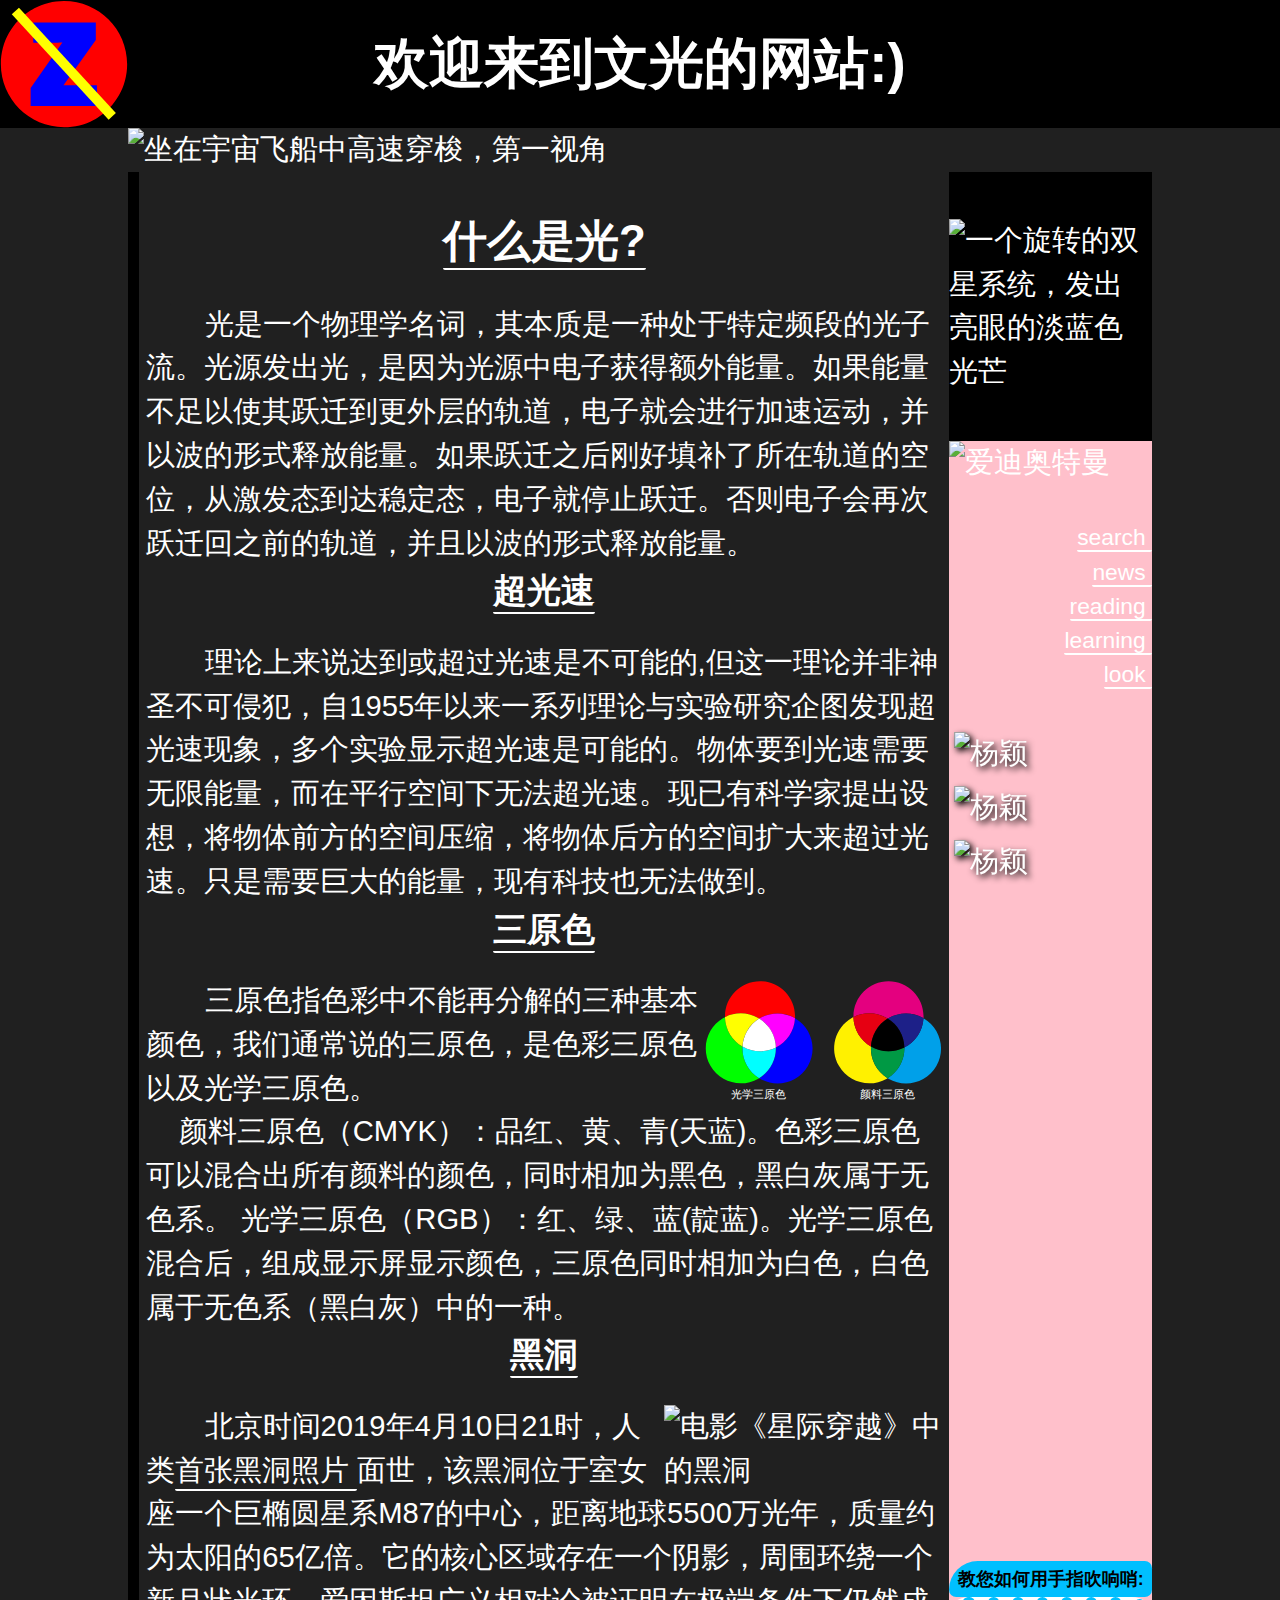
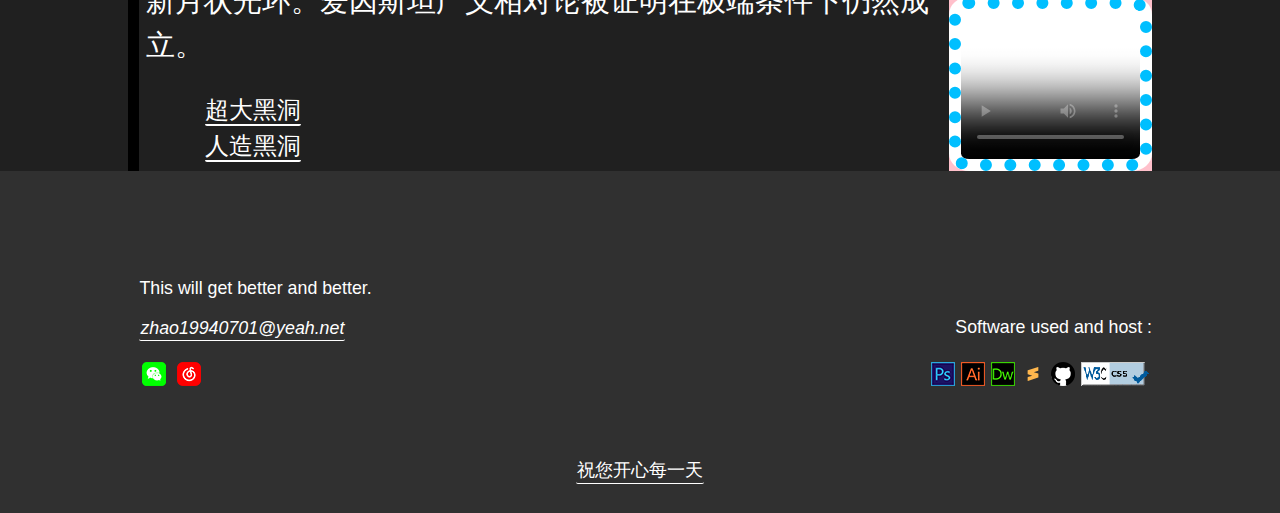
==== index.html @ 842b47a0 "Update index.html" ====
<!DOCTYPE html>
<html lang="GBK">
<head>
<meta charset="utf-8">
<meta name="author" content="文光">
<meta name="Description" content="文光制作的第一个网站">
<meta name="viewport" content="width=device-width,initial-scale=1">

  <link rel="stylesheet" href="styles/style.css">
  <link rel="icon" href="favicon.ico" type="image/x-icon">
<title>文光的第一个网站</title>
</head>

<body>
   <header>
   	    <div class="logo">
	                <img class="a" src="images/logo.svg" alt="字母z，圆形的背景中间一条斜杠，黑底白字">
		              <img class="b" src="images/logo1.svg" alt="字母z，圆形的背景中间一条斜杠，红底蓝字">
		    </div>
		    <div>
		          <h1>欢迎来到文光的网站&#58;&#41;</h1>
		    </div>
   </header>
	  
   <main>
    
     <div class="universe">
     	 <picture>
			   <source srcset="images/webp/宇宙中的光360.webp" media="(max-width: 760px)">
			   <source srcset="images/webp/宇宙中的光1152.webp" media="(min-width: 761px)"> 
			   <img src="images/webp/宇宙中的光.webp" alt="坐在宇宙飞船中高速穿梭，第一视角">
       </picture>
		 </div>
      <div class="content">
	  <section class="read">
	   <article class="theme">
	          <h2><a href="https://baike.baidu.com/item/%E5%85%89/2795724?fr=aladdin" target="_blank" title="物理名称">什么是光&#63;</a></h2>
	   <p>光是一个物理学名词，其本质是一种处于特定频段的光子流。光源发出光，是因为光源中电子获得额外能量。如果能量不足以使其跃迁到更外层的轨道，电子就会进行加速运动，并以波的形式释放能量。如果跃迁之后刚好填补了所在轨道的空位，从激发态到达稳定态，电子就停止跃迁。否则电子会再次跃迁回之前的轨道，并且以波的形式释放能量。
	   </p>
	   </article>
	   <article class="superluminal">
	         <h3><a href="https://baike.baidu.com/item/%E8%B6%85%E5%85%89%E9%80%9F/75082?fr=aladdin" target="_blank" title="大于光在真空中传播的速度（299792458m/s)">超光速</a></h3>	   
	   <p>理论上来说达到或超过光速是不可能的,但这一理论并非神圣不可侵犯，自1955年以来一系列理论与实验研究企图发现超光速现象，多个实验显示超光速是可能的。物体要到光速需要无限能量，而在平行空间下无法超光速。现已有科学家提出设想，将物体前方的空间压缩，将物体后方的空间扩大来超过光速。只是需要巨大的能量，现有科技也无法做到。
	   </p>
	   </article>
	   <article class="color">
	      <h3><a href="https://baike.baidu.com/item/%E4%B8%89%E5%8E%9F%E8%89%B2/764849" target="_blank" title="美术、光学术语">三原色</a></h3>
			   <img src="images/三原色.svg" alt="三原色的图像">
		   <p>三原色指色彩中不能再分解的三种基本颜色，我们通常说的三原色，是色彩三原色以及光学三原色。<br>
&nbsp;&nbsp;&nbsp;&nbsp;颜料三原色（CMYK）：品红、黄、青(天蓝)。色彩三原色可以混合出所有颜料的颜色，同时相加为黑色，黑白灰属于无色系。
光学三原色（RGB）：红、绿、蓝(靛蓝)。光学三原色混合后，组成显示屏显示颜色，三原色同时相加为白色，白色属于无色系（黑白灰）中的一种。</p>
	   </article>
	   <article class="hole">
		    <h3><a href="https://www.baidu.com/s?ie=utf-8&f=8&rsv_bp=1&rsv_idx=1&tn=baidu&wd=%E9%BB%91%E6%B4%9E&fenlei=256&oq=%25E5%25B8%2583%25E8%25B0%25B7%25E9%25B8%259F&rsv_pq=bfa66dc7000aabfd&rsv_t=f23dUXQFlgdDlvESNNjNyiWOKkJa9ecqIlKzcke7O7nDoW2DzI6U2c90KUY&rqlang=cn&rsv_enter=1&rsv_dl=tb&rsv_btype=t&inputT=4707&rsv_sug3=105&rsv_sug1=77&rsv_sug7=101&rsv_sug2=0&rsv_sug4=5512&rsv_sug=1" target="_blank" title="时空曲率大到光都无法逃脱的天体">黑洞</a></h3>
		    <picture>
			    <source srcset="images/webp/黑洞100.webp" media="(max-width: 760px)">
			    <source srcset="images/webp/黑洞310.webp" media="(min-width: 761px)">
			    <img src="images/webp/黑洞.webp" alt="电影《星际穿越》中的黑洞">
			  </picture>
		   <p>北京时间<time datetime="2019-04-10T21:00">2019年4月10日21时</time>，人类<a href="images/webp/首张黑洞照片.webp" target="_blank" title="人类首张黑洞照片">首张黑洞照片
		    <picture>
			    <source srcset="images/webp/首张黑洞照片80.webp" media="(max-width: 760px)">
			    <source srcset="images/webp/首张黑洞照片280.webp" media="(min-width: 761px)">
            <img src="images/webp/首张黑洞照片.webp" alt="人类首张黑洞照片">
        </picture>
        </a>
       面世，该黑洞位于室女座一个巨椭圆星系M87的中心，距离地球5500万光年，质量约为太阳的65亿倍。它的核心区域存在一个阴影，周围环绕一个新月状光环。爱因斯坦广义相对论被证明在极端条件下仍然成立。</p>
		   <p><a href="https://www.baidu.com/s?ie=utf-8&f=8&rsv_bp=1&rsv_idx=1&tn=baidu&wd=%E9%BB%91%E6%B4%9E&fenlei=256&oq=%25E5%25B8%2583%25E8%25B0%25B7%25E9%25B8%259F&rsv_pq=bfa66dc7000aabfd&rsv_t=f23dUXQFlgdDlvESNNjNyiWOKkJa9ecqIlKzcke7O7nDoW2DzI6U2c90KUY&rqlang=cn&rsv_enter=1&rsv_dl=tb&rsv_btype=t&inputT=4707&rsv_sug3=105&rsv_sug1=77&rsv_sug7=101&rsv_sug2=0&rsv_sug4=5512&rsv_sug=1" target="_blank">超大黑洞</a><br>
		   <a href="https://www.baidu.com/s?ie=utf-8&f=8&rsv_bp=1&rsv_idx=1&tn=baidu&wd=%E9%BB%91%E6%B4%9E&fenlei=256&oq=%25E5%25B8%2583%25E8%25B0%25B7%25E9%25B8%259F&rsv_pq=bfa66dc7000aabfd&rsv_t=f23dUXQFlgdDlvESNNjNyiWOKkJa9ecqIlKzcke7O7nDoW2DzI6U2c90KUY&rqlang=cn&rsv_enter=1&rsv_dl=tb&rsv_btype=t&inputT=4707&rsv_sug3=105&rsv_sug1=77&rsv_sug7=101&rsv_sug2=0&rsv_sug4=5512&rsv_sug=1" target="_blank">人造黑洞</a></p>
	   </article>
	   </section> 
	   <aside>
	   	 <div class="light">
	   	 	 <picture>
			    <source srcset="images/webp/光2-71.webp" media="(max-width: 760px)">
			    <source srcset="images/webp/光2-225.webp" media="(min-width: 761px)">
		      <img src="images/webp/光2.webp" alt="一个旋转的双星系统，发出亮眼的淡蓝色光芒">
		     </picture> 
		        <label for="hello">hello!</label>
		        <input type="checkbox" id="hello">
		     <picture>
			    <source srcset="images/webp/aidi71.webp" media="(max-width: 760px)">
			    <source srcset="images/webp/aidi225.webp" media="(min-width: 761px)">
          <img src="images/webp/aidi.webp" alt="爱迪奥特曼">
         </picture>
         <picture>
			    <source srcset="images/webp/zhao360.webp" media="(max-width: 760px)">
			    <source srcset="images/webp/zhao.webp" media="(min-width: 761px)">
            <img src="images/webp/zhao.webp" alt="本人">
         </picture>
       </div>
       <div class="nav">
		    <ul>
			   <li><a href="https://www.baidu.com/" target="_blank">search</a></li><!--
			   --><li><a href="https://36kr.com/" target="_blank">news</a></li><!--
			   --><li><a href="https://www.amazon.cn/s?k=%E8%AF%BB%E4%B9%A6" target="_blank">reading
                  <ol>
                    <li></li>
                    <li></li>
                    <li></li>
                    <li></li>
                    <li></li>
                    <li></li>
                    <li></li>
                  </ol>
                </a>
			      </li><!--
			   --><li><a href="https://developer.mozilla.org/en-US/" target="_blank">learning</a></li><!--
			   --><li><a href="https://www.douyu.com/" target="_blank">look</a></li>
		    </ul>	   
	     </div>
		   <div class="yang">
	         <picture>
			       <source srcset="images/webp/angelababy360.webp" media="(max-width: 760px)">
			       <source srcset="images/webp/angelababy.webp" media="(min-width: 761px)"> 
	           <img src="images/webp/angelababy.webp" alt="杨颖">
	         </picture>

		       <picture>
			       <source srcset="images/webp/angelababy2-360.webp" media="(max-width: 760px)">
			       <source srcset="images/webp/angelababy2.webp" media="(min-width: 761px)">
		         <img src="images/webp/angelababy2.webp" alt="杨颖">
		       </picture>

		       <picture>
			       <source srcset="images/webp/angelababy3-360.webp" media="(max-width: 760px)">
			       <source srcset="images/webp/angelababy3.webp" media="(min-width: 761px)">
		         <img src="images/webp/angelababy3.webp" alt="杨颖">
		       </picture>
		   </div>
       
		   <div class="funny">
		   <iframe src="//player.bilibili.com/player.html?aid=497567737&bvid=BV1PK411L7h5&cid=172350916&page=1" allow="fullscreen" title="哔哩哔哩《兰陵王入阵曲》"></iframe>
		   		   <p>教您如何用手指吹响哨&#58;</p>
			   <video controls poster="images/webp/狗狗1-225.webp" preload="auto">
		           <source src="images/吹口哨.mp4" type="video/mp4"> 
		     </video>
		   </div>

	   </aside>
	   </div>
    
	</main>
	<footer>
		<div class="fleft">
		    <p>This will get better and better.</p>
			<address>
				<a href="mailto:zhao19940701@yeah.net">
				zhao19940701@yeah.net
				</a>
			</address>
		    <div>
				<a href="images/微信二维码.png" target="_blank"> 
				   <img class="WeChat" src="images/微信24.png" alt="微信">
				   <img class="QR-code" src="images/微信二维码24.png" alt="微信二维码">
				</a>
				<a href="https://music.163.com/#/user/home?id=89239240" target="_blank">
			     <img class="wangyiyun" src="images/网易云24.png" alt="网易云音乐">
				</a>
			</div>
	    </div>
		<div class="fright">
		    <p class="thanks">Software used and host&nbsp;&#58;<br><br>
		   <a href="https://www.adobe.com/cn/products/photoshop.html" target="_blank" title="Adobe Photoshop"><img src="images/Ps24.png" alt="Ps">     </a><!--
	  --><a href="https://www.adobe.com/cn/products/illustrator.html" target="_blank" title="Adobe Illustrator"><img src="images/Ai24.png" alt="  Ai"></a><!--
		--><a href="https://www.adobe.com/cn/products/dreamweaver.html" target="_blank" title="Adobe Dreamweaver"><img src="images/Dw24.png" alt=" Dw"></a><!--
	  --><a href="http://www.sublimetext.com/" target="_blank" title="Sublime Text"><img src="images/sublime.svg" alt="sublime"></a><!-- 
		--><a href="https://github.com" target="_blank" title="github"><img src="images/github24.png" alt="github.com"></a><!--
    --><a href="https://jigsaw.w3.org/css-validator/#validate_by_upload" target="_blank" title="W3C css验证服务"><img src="images/vcss-blue24.gif" alt="W3C css验证服务"></a></p>
		</div>
	  <div class="end">
				<p><a href="images/webp/周杰伦版蒙娜丽莎.webp" target="_blank">祝您开心每一天</a></p>
		</div>
    </footer>
    <script src="scripts/main.js"></script> 
</body>
</html>
---- styles/style.css ----
@charset "utf-8";
/* CSS Document */

* {
    box-sizing: border-box;
    padding: 0;
    margin: 0;
}
html {
	font-family: 微软雅黑, 黑体, arial, sans-serif;
	font-size: 10px;
	background-color: #202020;
	color: white;
}
a {
    border-radius: 2px 2px;
    padding-bottom: 3px;
    border: 0;
}
a:link {
    color: white;
    text-decoration: none;
}
a {
    border-bottom: 2px solid white;
}
a:visited {
    color: gray;
    border-color: gray;
}
a:focus {
    outline: none;
    background-color: white;
    color: black;
}
a:hover {
    color: deepskyblue;
    border-color: deepskyblue;
}
a:active {
    background-color: pink;
}
img {
    display: flex;
}
header {
    background-color: black;
}
header div:last-child {
    display: flex;
    align-items: center;
    justify-content: center;
}
@media screen and (min-width: 1000px) {
header {
    display: grid;
    grid-template-columns: 1fr 8fr 1fr;
}
header .logo {
    grid-column: 1;
    grid-row: 1;
}
header div:last-child {
    grid-column: 2;
    grid-row: 1;
}
}
@media screen and (max-width: 999px) {
header {
    display: grid;
    grid-template-columns: 1fr 6fr 1fr;
}
header .logo {
    grid-column: 1;
    grid-row: 1;
}
header div:last-child {
    grid-column: 2;
    grid-row: 1;
}
}
@media screen and (max-width: 500px) {
header {
    display: grid;
    grid-template-columns: 1fr 4fr 1fr;
}
header .logo {
    grid-column: 1;
    grid-row: 1;
}
header div:last-child {
    grid-column: 2;
    grid-row: 1;
}
}
header h1 {
    font-size: calc(1rem + 3.5vw);
    text-align: center;
}
/* 实现标志的切换 */
header img.b {
	display: none;
}
header .logo:hover img.a {
    display: none;
}
header .logo:hover img.b {
	display: flex;
}
main {
    font-size: calc(1rem + 1.5vw);
    background-color: #202020;
    line-height: 1.5;
}
@media screen and (min-width: 770px) {
main {
    width: 80%;
    margin: 0 auto;
}
}
@media screen and (max-width: 769px) {
main {
    width: 100%;
}
}
.universe img {
	width: 100%;
}
.content {
    padding-left: calc(0.5rem + 0.5vw);
    display: grid;
    grid-template-columns: 4fr 1fr;
    background-color: black;
}
@media screen and (max-width: 769px) {
    .content {
        padding: 0;
    }
}
.read {
    grid-column: 1;
    grid-row: 1;
    padding: calc(0.3rem + 0.3vw);
	background-color: #202020;
}
.read p {
    text-indent: calc(2rem + 3vw);
}
.read .theme h2 {
    margin: calc(1rem + 1.5vw) 0;
    text-align: center;
}
.read .superluminal h3 {
	text-align: center;
    padding-bottom: calc(0.5rem + 1.5vw);
}
.read .color h3 {
    text-align: center;
    padding-bottom: calc(0.5rem + 1.5vw);
}
.read .color img {
    width: 30%;
    float: right;
    shape-outside: url("../images/三原色.svg");
}
.read .hole h3 {
	text-align: center;
    padding-bottom: calc(0.5rem + 1.5vw);
}
.read .hole img {
    width: 35%; 
    float: right;
}
.read .hole p:last-child {
    font-size: calc(0.5rem + 1.5vw);
    padding: calc(0.5rem + 1.5vw) 0 0 calc(2rem + 3vw);
    text-indent: 0;
} 
.read .hole p:last-child a {
    padding-bottom: 1px;
}  
.read .hole p:nth-of-type(1) a {
    position: relative;
}
.read .hole p:nth-of-type(1) a img {
    width: 20vw;
    position: absolute;
    left: 0;
    bottom: 100%;
    display: none;
}
.read .hole p:nth-of-type(1) a:hover img {
    display: initial;
}
aside {
	grid-column: 2;
    grid-row: 1;
    background-color: pink;
    display: flex;
    flex-flow: column wrap;
    position: relative;
}
aside .nav {
    font-size: calc(1rem + 1vw);
    padding: calc(1rem + 2vw) 0;
}
aside .light {
    position: relative;
}
aside .light img {
    width: 100%;
}
aside .light picture:nth-of-type(1) img {
    position: relative;
    padding: calc(1.5rem + 2.5vw) 0;
    background-color: black;
    z-index: 3;
}
aside .light label {
    display: flex;
    font-size: calc(0.5rem + 1.5vw);
    position: absolute;
    top: 70%;
    left: 0;
    z-index: 2;
}
aside .light label:hover {
    color: deepskyblue;
}
aside .light label:active {
    color: lightgreen;
}
aside .light input {
    position: fixed;
    right: -500px;
}
aside .light picture:nth-of-type(2) img {
    position: relative;
    z-index: 0;
}
aside .light picture:nth-of-type(3) img {
    position: absolute;
    top: 0;
    left: 0;
    z-index: 1;
    transition: top 1s;
}
aside .light input:checked + picture + picture img {
    top: 50%;
}
aside .nav ul {
    list-style-type: none;
    text-align: right;
}
aside .nav a {
    padding: 0 0.5vw 0 0;
}
aside .nav a:active {
    background-color: lightgreen;
}
aside .nav ol li:nth-of-type(1) {
    background-color: red;
}
aside .nav ol li:nth-of-type(2) {
    background-color: orange;
}
aside .nav ol li:nth-of-type(3) {
    background-color: yellow;
}
aside .nav ol li:nth-of-type(4) {
    background-color: green;
}
aside .nav ol li:nth-of-type(5) {
    background-color: cyan;
}
aside .nav ol li:nth-of-type(6) {
    background-color: blue;
}
aside .nav ol li:nth-of-type(7) {
    background-color: purple;
}
aside .nav ul li:nth-child(3) {
    position: relative;
}
aside .nav ul li:nth-child(3) ol {
    position: absolute;
    top: 0;
    left: 100%;
    display: none; 
} 
aside .nav ul li:nth-child(3) ol li {
    list-style-type: none;
    width: 100px;
    height: 50px;
}
aside .nav ul li:nth-child(3) a:hover ol {
    display: initial;
}
@media screen and (max-width: 769px) {
aside .nav ul li:nth-child(3) a:hover ol {
    display: none;
}
}
aside .nav ol li:hover {
    transition: transform 0.2s;
    transform: scale(1.1);
}
aside .yang {
    padding: 0 .5rem;
    margin-bottom: calc(20rem + 30vw);
}
aside .yang img {
    width: 100%;
    padding: .5rem 0;
    filter: drop-shadow(3px 3px 3px black);
    transition: transform 0.7s;
}
aside .yang img:hover {
    filter: contrast(120%) drop-shadow(3px 3px 3px black);
    transform: rotate(5deg) scale(1.1);
}
aside .funny {
    position: absolute;
    bottom: 0;
}
aside .funny iframe {
    border: 0;
    width: 100%;
    height: calc(3rem + 7vw);
}
aside .funny p {
    color: black;
    padding: 5px;
    background-color: deepskyblue;
    border-radius: 3rem .75rem .75rem .75rem;
    font-size: calc(5px + 1vw);
    font-weight: bold;
    text-align: center;
}
aside .funny video {
    width: 100%;
    border-radius: 10%;
    border: 1vw dotted deepskyblue;
    background-color: white;
    display: flex;
}
aside .funny video:hover {
    opacity: .7;
}
footer {
	font-size: calc(.5rem + 1vw);
	background-color: #303030;
    padding-bottom: calc(1rem + 1.5vw);
    display: grid;
    grid-template-columns: 1fr 4fr 4fr 1fr;
}
footer img {
    height: 24px;
}
@media screen and (max-width: 769px) {
    footer {
        grid-template-columns: 1fr 10fr 10fr 1fr;
    }
    footer img {
        height: 10px;
    }
}
footer a {
    display: inline-block;
    padding: 3px;
    border: 0;
}
.fleft {
    grid-column: 2/3;
    grid-row: 1;
    padding: calc(3rem + 6vw) 0 0 calc(.5rem + .5vw);
}
@media screen and (max-width: 769px) {
    .fleft {
        padding-left: 0;
    }
}
.fleft p {
    display: inline-block;
}
.fleft address {
    margin: calc(.5rem + 1vw) 0;
}
.fleft address a,
footer .end a {
    height: unset;
    padding: 1px;
    border-bottom: 1px solid white;
}
.fleft address a:visited,
footer .end a:visited {
    border-color: gray;
}
.fleft address a:hover,
footer .end a:hover {
    border-color: deepskyblue;
}
.fleft img.QR-code {
	display: none;
}
.fleft a:hover .WeChat {
	display: none;
}
.fleft a:hover .QR-code {  
	display: flex;
}
.fleft a:hover img.wangyiyun,
.fright a:hover img {
    transform: scale(1.1);
}
.fright {
	grid-column: 3/4;
    grid-row: 1;
	padding-top: calc(3rem + 6vw);
    text-align: right;
    display: flex;
    align-items: flex-end;
    justify-content: flex-end;
}
footer .end {
    grid-column: 2/4;
    grid-row: 2;
    display: flex;
    justify-content: center;
    padding-top: calc(2.5rem + 3vw);
}
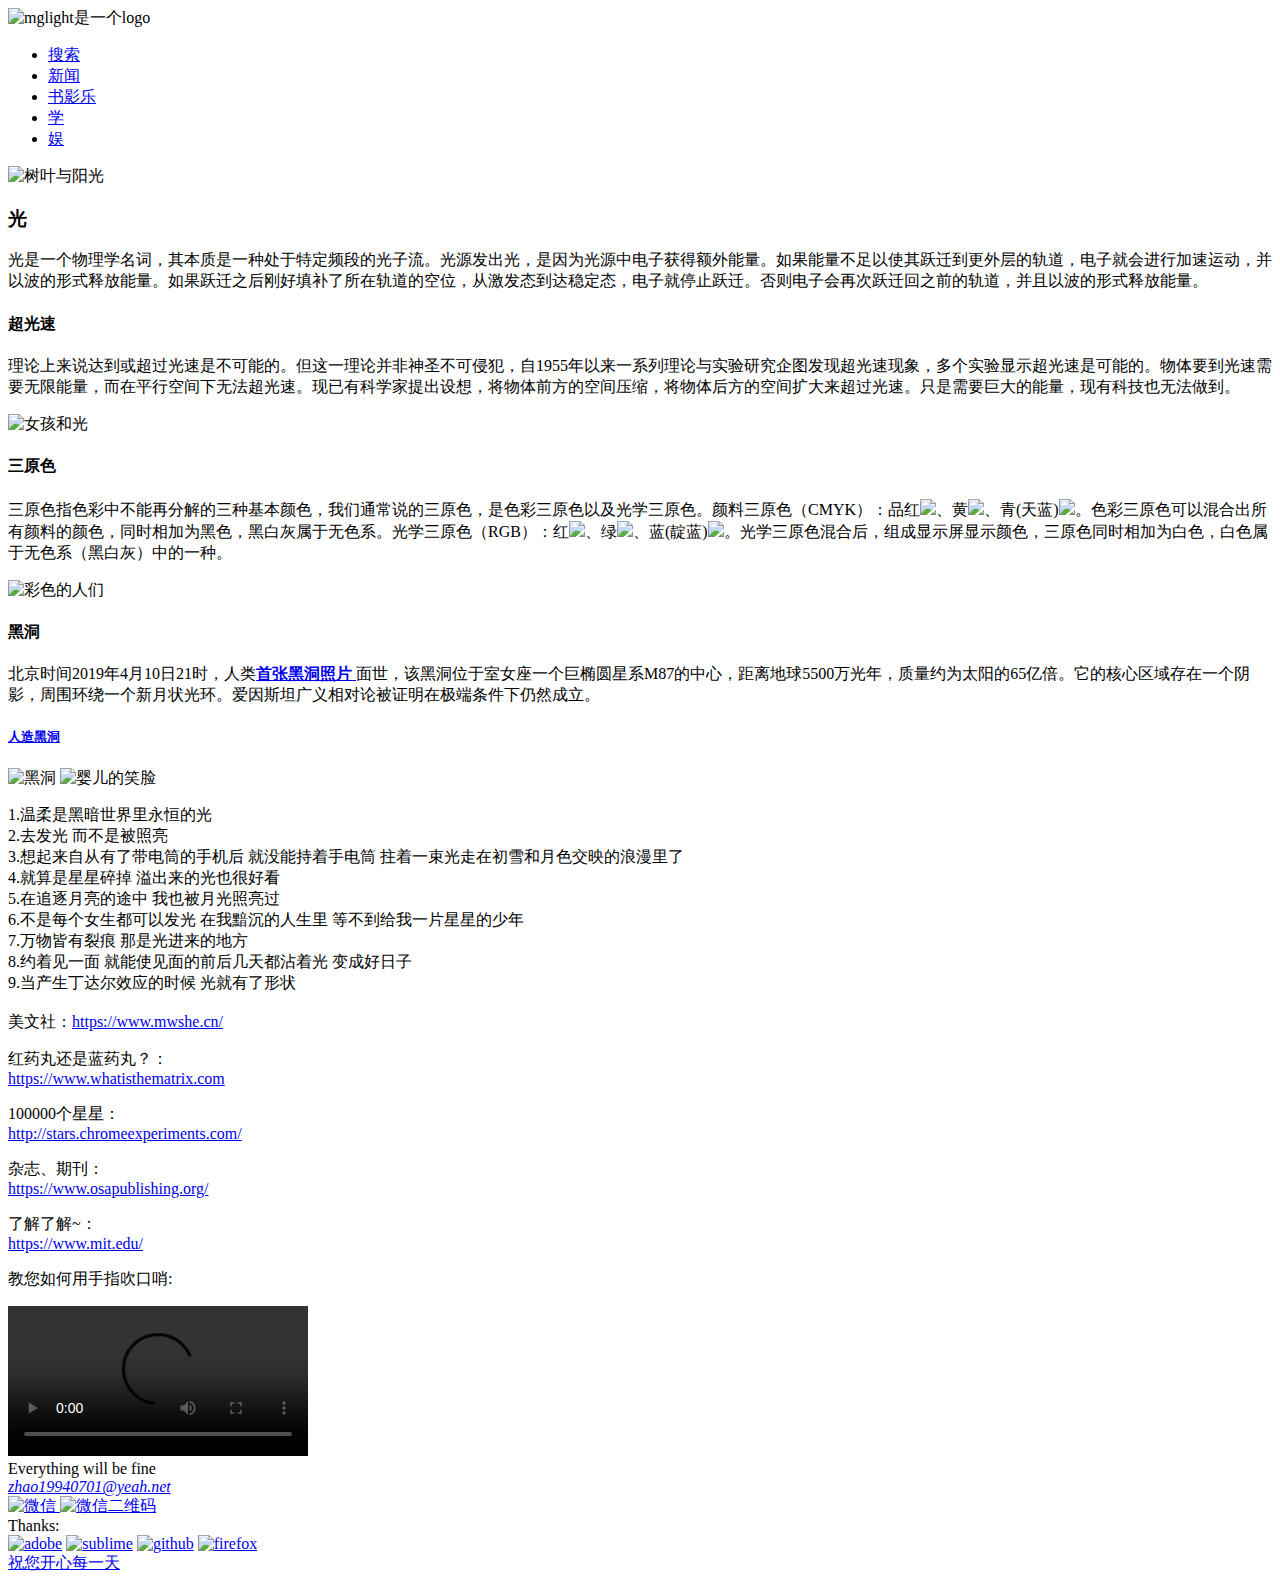
==== commit 26ac35e7: "Add files via upload" ====
--- a/index.html
+++ b/index.html
@@ -3,175 +3,133 @@
 <head>
 <meta charset="utf-8">
 <meta name="author" content="文光">
-<meta name="Description" content="文光制作的第一个网站">
+<meta name="Description" content="一个与光有关的网站">
 <meta name="viewport" content="width=device-width,initial-scale=1">
 
   <link rel="stylesheet" href="styles/style.css">
   <link rel="icon" href="favicon.ico" type="image/x-icon">
-<title>文光的第一个网站</title>
+<title>mglight</title>
 </head>
 
 <body>
    <header>
-   	    <div class="logo">
-	                <img class="a" src="images/logo.svg" alt="字母z，圆形的背景中间一条斜杠，黑底白字">
-		              <img class="b" src="images/logo1.svg" alt="字母z，圆形的背景中间一条斜杠，红底蓝字">
-		    </div>
-		    <div>
-		          <h1>欢迎来到文光的网站&#58;&#41;</h1>
-		    </div>
+   	 <div class="logo">
+	          <img src="images/mglight.svg" alt="mglight是一个logo">
+	   </div> 
+	   <nav>
+		    <ul>
+			   <li><a href="https://www.baidu.com/" target="_blank">搜索</a></li><!--
+			   --><li><a href="https://www.sina.com.cn/" target="_blank">新闻</a></li><!--
+			   --><li><a href="https://www.douban.com/" target="_blank">书影乐</a></li><!--
+			   --><li><a href="https://www.tsinghua.edu.cn/" target="_blank">学</a></li><!--
+			   --><li><a href="https://www.douyu.com/directory/all" target="_blank">娱</a></li>
+		    </ul>	   
+	   </nav>       
+		        <picture>
+		        	<source media="(min-width: 1024px)" srcset="images/树叶与阳光.webp">
+		        	<source media="(min-width: 768px)" srcset="images/树叶与阳光1920.webp">
+			        <img src="images/树叶与阳光1080.webp" alt="树叶与阳光" title="https://unsplash.com/photos/FLKydOfAPbA?utm_source=unsplash&utm_medium=referral&utm_content=creditShareLink">
+            </picture>
    </header>
 	  
    <main>
-    
-     <div class="universe">
-     	 <picture>
-			   <source srcset="images/webp/宇宙中的光360.webp" media="(max-width: 760px)">
-			   <source srcset="images/webp/宇宙中的光1152.webp" media="(min-width: 761px)"> 
-			   <img src="images/webp/宇宙中的光.webp" alt="坐在宇宙飞船中高速穿梭，第一视角">
-       </picture>
-		 </div>
-      <div class="content">
-	  <section class="read">
-	   <article class="theme">
-	          <h2><a href="https://baike.baidu.com/item/%E5%85%89/2795724?fr=aladdin" target="_blank" title="物理名称">什么是光&#63;</a></h2>
-	   <p>光是一个物理学名词，其本质是一种处于特定频段的光子流。光源发出光，是因为光源中电子获得额外能量。如果能量不足以使其跃迁到更外层的轨道，电子就会进行加速运动，并以波的形式释放能量。如果跃迁之后刚好填补了所在轨道的空位，从激发态到达稳定态，电子就停止跃迁。否则电子会再次跃迁回之前的轨道，并且以波的形式释放能量。
-	   </p>
+	  <section>
+	   <article class="light">
+	          <h3>光</h3>
+	            <p>光是一个物理学名词，其本质是一种处于特定频段的光子流。光源发出光，是因为光源中电子获得额外能量。如果能量不足以使其跃迁到更外层的轨道，电子就会进行加速运动，并以波的形式释放能量。如果跃迁之后刚好填补了所在轨道的空位，从激发态到达稳定态，电子就停止跃迁。否则电子会再次跃迁回之前的轨道，并且以波的形式释放能量。
+	            </p>
 	   </article>
 	   <article class="superluminal">
-	         <h3><a href="https://baike.baidu.com/item/%E8%B6%85%E5%85%89%E9%80%9F/75082?fr=aladdin" target="_blank" title="大于光在真空中传播的速度（299792458m/s)">超光速</a></h3>	   
-	   <p>理论上来说达到或超过光速是不可能的,但这一理论并非神圣不可侵犯，自1955年以来一系列理论与实验研究企图发现超光速现象，多个实验显示超光速是可能的。物体要到光速需要无限能量，而在平行空间下无法超光速。现已有科学家提出设想，将物体前方的空间压缩，将物体后方的空间扩大来超过光速。只是需要巨大的能量，现有科技也无法做到。
-	   </p>
+	          <h4>超光速</h4>
+	            <p>理论上来说达到或超过光速是不可能的。但这一理论并非神圣不可侵犯，自1955年以来一系列理论与实验研究企图发现超光速现象，多个实验显示超光速是可能的。物体要到光速需要无限能量，而在平行空间下无法超光速。现已有科学家提出设想，将物体前方的空间压缩，将物体后方的空间扩大来超过光速。只是需要巨大的能量，现有科技也无法做到。</p>
+	            <picture>
+	            	<source media="(min-width: 1024px)" srcset="images/女孩和光.webp">
+	              <source media="(min-width: 768px)" srcset="images/女孩和光1920.webp">
+	              <img src="images/女孩和光1080.webp" alt="女孩和光" title="https://unsplash.com/photos/WUydTfaP3t4?utm_source=unsplash&utm_medium=referral&utm_content=creditShareLink">
+	            </picture>
 	   </article>
 	   <article class="color">
-	      <h3><a href="https://baike.baidu.com/item/%E4%B8%89%E5%8E%9F%E8%89%B2/764849" target="_blank" title="美术、光学术语">三原色</a></h3>
-			   <img src="images/三原色.svg" alt="三原色的图像">
-		   <p>三原色指色彩中不能再分解的三种基本颜色，我们通常说的三原色，是色彩三原色以及光学三原色。<br>
-&nbsp;&nbsp;&nbsp;&nbsp;颜料三原色（CMYK）：品红、黄、青(天蓝)。色彩三原色可以混合出所有颜料的颜色，同时相加为黑色，黑白灰属于无色系。
-光学三原色（RGB）：红、绿、蓝(靛蓝)。光学三原色混合后，组成显示屏显示颜色，三原色同时相加为白色，白色属于无色系（黑白灰）中的一种。</p>
+	          <h4>三原色</h4>
+		        <p>三原色指色彩中不能再分解的三种基本颜色，我们通常说的三原色，是色彩三原色以及光学三原色。颜料三原色（CMYK）：品红<img src="images/品红.svg">、黄<img src="images/黄.svg">、青(天蓝)<img src="images/青.svg">。色彩三原色可以混合出所有颜料的颜色，同时相加为黑色，黑白灰属于无色系。光学三原色（RGB）：红<img src="images/红.svg">、绿<img src="images/绿.svg">、蓝(靛蓝)<img src="images/蓝.svg">。光学三原色混合后，组成显示屏显示颜色，三原色同时相加为白色，白色属于无色系（黑白灰）中的一种。
+		        </p>
+		        <picture>
+		          <source media="(min-width: 1024px)" srcset="images/彩色的人们.webp">
+		          <source media="(min-width: 768px)" srcset="images/彩色的人们1920.webp">
+		          <img src="images/彩色的人们1080.webp" alt="彩色的人们" title="https://unsplash.com/photos/IWoHLg2-UQU?utm_source=unsplash&utm_medium=referral&utm_content=creditShareLink">
+		        </picture>
 	   </article>
 	   <article class="hole">
-		    <h3><a href="https://www.baidu.com/s?ie=utf-8&f=8&rsv_bp=1&rsv_idx=1&tn=baidu&wd=%E9%BB%91%E6%B4%9E&fenlei=256&oq=%25E5%25B8%2583%25E8%25B0%25B7%25E9%25B8%259F&rsv_pq=bfa66dc7000aabfd&rsv_t=f23dUXQFlgdDlvESNNjNyiWOKkJa9ecqIlKzcke7O7nDoW2DzI6U2c90KUY&rqlang=cn&rsv_enter=1&rsv_dl=tb&rsv_btype=t&inputT=4707&rsv_sug3=105&rsv_sug1=77&rsv_sug7=101&rsv_sug2=0&rsv_sug4=5512&rsv_sug=1" target="_blank" title="时空曲率大到光都无法逃脱的天体">黑洞</a></h3>
-		    <picture>
-			    <source srcset="images/webp/黑洞100.webp" media="(max-width: 760px)">
-			    <source srcset="images/webp/黑洞310.webp" media="(min-width: 761px)">
-			    <img src="images/webp/黑洞.webp" alt="电影《星际穿越》中的黑洞">
-			  </picture>
-		   <p>北京时间<time datetime="2019-04-10T21:00">2019年4月10日21时</time>，人类<a href="images/webp/首张黑洞照片.webp" target="_blank" title="人类首张黑洞照片">首张黑洞照片
-		    <picture>
-			    <source srcset="images/webp/首张黑洞照片80.webp" media="(max-width: 760px)">
-			    <source srcset="images/webp/首张黑洞照片280.webp" media="(min-width: 761px)">
-            <img src="images/webp/首张黑洞照片.webp" alt="人类首张黑洞照片">
-        </picture>
-        </a>
-       面世，该黑洞位于室女座一个巨椭圆星系M87的中心，距离地球5500万光年，质量约为太阳的65亿倍。它的核心区域存在一个阴影，周围环绕一个新月状光环。爱因斯坦广义相对论被证明在极端条件下仍然成立。</p>
-		   <p><a href="https://www.baidu.com/s?ie=utf-8&f=8&rsv_bp=1&rsv_idx=1&tn=baidu&wd=%E9%BB%91%E6%B4%9E&fenlei=256&oq=%25E5%25B8%2583%25E8%25B0%25B7%25E9%25B8%259F&rsv_pq=bfa66dc7000aabfd&rsv_t=f23dUXQFlgdDlvESNNjNyiWOKkJa9ecqIlKzcke7O7nDoW2DzI6U2c90KUY&rqlang=cn&rsv_enter=1&rsv_dl=tb&rsv_btype=t&inputT=4707&rsv_sug3=105&rsv_sug1=77&rsv_sug7=101&rsv_sug2=0&rsv_sug4=5512&rsv_sug=1" target="_blank">超大黑洞</a><br>
-		   <a href="https://www.baidu.com/s?ie=utf-8&f=8&rsv_bp=1&rsv_idx=1&tn=baidu&wd=%E9%BB%91%E6%B4%9E&fenlei=256&oq=%25E5%25B8%2583%25E8%25B0%25B7%25E9%25B8%259F&rsv_pq=bfa66dc7000aabfd&rsv_t=f23dUXQFlgdDlvESNNjNyiWOKkJa9ecqIlKzcke7O7nDoW2DzI6U2c90KUY&rqlang=cn&rsv_enter=1&rsv_dl=tb&rsv_btype=t&inputT=4707&rsv_sug3=105&rsv_sug1=77&rsv_sug7=101&rsv_sug2=0&rsv_sug4=5512&rsv_sug=1" target="_blank">人造黑洞</a></p>
+		        <h4>黑洞</h4>
+		          <p>北京时间<time datetime="2019-04-10T21:00">2019年4月10日21时</time>，人类<a href="images/首张黑洞照片.webp" target="_blank" title="人类首张黑洞照片"><strong>首张黑洞照片</strong>
+              </a>面世，该黑洞位于室女座一个巨椭圆星系M87的中心，距离地球5500万光年，质量约为太阳的65亿倍。它的核心区域存在一个阴影，周围环绕一个新月状光环。爱因斯坦广义相对论被证明在极端条件下仍然成立。</p>
+		          <h5>
+		          <a href="https://www.baidu.com/s?ie=utf-8&f=8&rsv_bp=1&rsv_idx=1&tn=baidu&wd=%E9%BB%91%E6%B4%9E&fenlei=256&oq=%25E5%25B8%2583%25E8%25B0%25B7%25E9%25B8%259F&rsv_pq=bfa66dc7000aabfd&rsv_t=f23dUXQFlgdDlvESNNjNyiWOKkJa9ecqIlKzcke7O7nDoW2DzI6U2c90KUY&rqlang=cn&rsv_enter=1&rsv_dl=tb&rsv_btype=t&inputT=4707&rsv_sug3=105&rsv_sug1=77&rsv_sug7=101&rsv_sug2=0&rsv_sug4=5512&rsv_sug=1" target="_blank">人造黑洞</a></h5>
+		          <picture>
+		          	<source media="(min-width: 1024px)" srcset="images/黑洞.webp">
+		          	<source media="(min-width: 768px)" srcset="images/黑洞1920.webp">
+		            <img src="images/黑洞1080.webp" alt="黑洞" title="https://unsplash.com/photos/b5bist5HAU8?utm_source=unsplash&utm_medium=referral&utm_content=creditShareLink">
+		          </picture>
+		          <picture>
+		          	<source media="(min-width: 1024px)" srcset="images/笑脸.webp">
+		          	<source media="(min-width: 768px)" srcset="images/笑脸1920.webp">
+		            <img src="images/笑脸1080.webp" alt="婴儿的笑脸" title="https://unsplash.com/photos/hDq8jlhE0co?utm_source=unsplash&utm_medium=referral&utm_content=creditShareLink">
+		          </picture> 
 	   </article>
 	   </section> 
 	   <aside>
-	   	 <div class="light">
-	   	 	 <picture>
-			    <source srcset="images/webp/光2-71.webp" media="(max-width: 760px)">
-			    <source srcset="images/webp/光2-225.webp" media="(min-width: 761px)">
-		      <img src="images/webp/光2.webp" alt="一个旋转的双星系统，发出亮眼的淡蓝色光芒">
-		     </picture> 
-		        <label for="hello">hello!</label>
-		        <input type="checkbox" id="hello">
-		     <picture>
-			    <source srcset="images/webp/aidi71.webp" media="(max-width: 760px)">
-			    <source srcset="images/webp/aidi225.webp" media="(min-width: 761px)">
-          <img src="images/webp/aidi.webp" alt="爱迪奥特曼">
-         </picture>
-         <picture>
-			    <source srcset="images/webp/zhao360.webp" media="(max-width: 760px)">
-			    <source srcset="images/webp/zhao.webp" media="(min-width: 761px)">
-            <img src="images/webp/zhao.webp" alt="本人">
-         </picture>
-       </div>
-       <div class="nav">
-		    <ul>
-			   <li><a href="https://www.baidu.com/" target="_blank">search</a></li><!--
-			   --><li><a href="https://36kr.com/" target="_blank">news</a></li><!--
-			   --><li><a href="https://www.amazon.cn/s?k=%E8%AF%BB%E4%B9%A6" target="_blank">reading
-                  <ol>
-                    <li></li>
-                    <li></li>
-                    <li></li>
-                    <li></li>
-                    <li></li>
-                    <li></li>
-                    <li></li>
-                  </ol>
-                </a>
-			      </li><!--
-			   --><li><a href="https://developer.mozilla.org/en-US/" target="_blank">learning</a></li><!--
-			   --><li><a href="https://www.douyu.com/" target="_blank">look</a></li>
-		    </ul>	   
-	     </div>
-		   <div class="yang">
-	         <picture>
-			       <source srcset="images/webp/angelababy360.webp" media="(max-width: 760px)">
-			       <source srcset="images/webp/angelababy.webp" media="(min-width: 761px)"> 
-	           <img src="images/webp/angelababy.webp" alt="杨颖">
-	         </picture>
-
-		       <picture>
-			       <source srcset="images/webp/angelababy2-360.webp" media="(max-width: 760px)">
-			       <source srcset="images/webp/angelababy2.webp" media="(min-width: 761px)">
-		         <img src="images/webp/angelababy2.webp" alt="杨颖">
-		       </picture>
-
-		       <picture>
-			       <source srcset="images/webp/angelababy3-360.webp" media="(max-width: 760px)">
-			       <source srcset="images/webp/angelababy3.webp" media="(min-width: 761px)">
-		         <img src="images/webp/angelababy3.webp" alt="杨颖">
-		       </picture>
+	   	<div class="poem">
+	   		<p>1.温柔是黑暗世界里永恒的光<br>
+	   			2.去发光 而不是被照亮<br>
+	   			3.想起来自从有了带电筒的手机后 就没能持着手电筒 拄着一束光走在初雪和月色交映的浪漫里了<br>
+	   			4.就算是星星碎掉 溢出来的光也很好看<br>
+	   			5.在追逐月亮的途中 我也被月光照亮过<br>
+	   			6.不是每个女生都可以发光 在我黯沉的人生里 等不到给我一片星星的少年<br>
+	   			7.万物皆有裂痕 那是光进来的地方<br>
+	   			8.约着见一面 就能使见面的前后几天都沾着光 变成好日子<br>
+	   			9.当产生丁达尔效应的时候 光就有了形状<br><br>
+	   			<span>美文社：<a href="https://www.mwshe.cn/" target="_blank" title="美文社">https://www.mwshe.cn/</a></span>
+	   		</p>
+	   	</div>
+	   	<div class="sidebar">
+	   	 <p>红药丸还是蓝药丸？：<br><a href="https://www.whatisthematrix.com" target="_blank" title="黑客帝国">https://www.whatisthematrix.com</a></p>
+	   	 <p>100000个星星：<br><a href="http://stars.chromeexperiments.com/" target="_blank" title="谷歌太空地图">http://stars.chromeexperiments.com/</a></p>
+	   	 <p>杂志、期刊：<br><a href="https://www.osapublishing.org/" target="_blank" title="光学出版集团">https://www.osapublishing.org/</a></p>
+	   	 <p>了解了解~：<br><a href="https://www.mit.edu/" target="_blank" title="麻省理工学院">https://www.mit.edu/</a></p>
+	   	 <div>
+		   <p>教您如何用手指吹口哨:</p>
+			       <video controls preload="auto">
+		           <source src="images/吹口哨.mp4" type="video/mp4"> 
+		         </video>
 		   </div>
-       
-		   <div class="funny">
-		   <iframe src="//player.bilibili.com/player.html?aid=497567737&bvid=BV1PK411L7h5&cid=172350916&page=1" allow="fullscreen" title="哔哩哔哩《兰陵王入阵曲》"></iframe>
-		   		   <p>教您如何用手指吹响哨&#58;</p>
-			   <video controls poster="images/webp/狗狗1-225.webp" preload="auto">
-		           <source src="images/吹口哨.mp4" type="video/mp4"> 
-		     </video>
-		   </div>
-
-	   </aside>
-	   </div>
-    
+		 </div>
+	   </aside> 
 	</main>
 	<footer>
-		<div class="fleft">
-		    <p>This will get better and better.</p>
+		<div class="footers">
+		<div class="contact">
+		    Everything will be fine<br>
 			<address>
 				<a href="mailto:zhao19940701@yeah.net">
 				zhao19940701@yeah.net
 				</a>
 			</address>
-		    <div>
 				<a href="images/微信二维码.png" target="_blank"> 
 				   <img class="WeChat" src="images/微信24.png" alt="微信">
 				   <img class="QR-code" src="images/微信二维码24.png" alt="微信二维码">
 				</a>
-				<a href="https://music.163.com/#/user/home?id=89239240" target="_blank">
-			     <img class="wangyiyun" src="images/网易云24.png" alt="网易云音乐">
-				</a>
-			</div>
 	    </div>
-		<div class="fright">
-		    <p class="thanks">Software used and host&nbsp;&#58;<br><br>
-		   <a href="https://www.adobe.com/cn/products/photoshop.html" target="_blank" title="Adobe Photoshop"><img src="images/Ps24.png" alt="Ps">     </a><!--
-	  --><a href="https://www.adobe.com/cn/products/illustrator.html" target="_blank" title="Adobe Illustrator"><img src="images/Ai24.png" alt="  Ai"></a><!--
-		--><a href="https://www.adobe.com/cn/products/dreamweaver.html" target="_blank" title="Adobe Dreamweaver"><img src="images/Dw24.png" alt=" Dw"></a><!--
-	  --><a href="http://www.sublimetext.com/" target="_blank" title="Sublime Text"><img src="images/sublime.svg" alt="sublime"></a><!-- 
-		--><a href="https://github.com" target="_blank" title="github"><img src="images/github24.png" alt="github.com"></a><!--
-    --><a href="https://jigsaw.w3.org/css-validator/#validate_by_upload" target="_blank" title="W3C css验证服务"><img src="images/vcss-blue24.gif" alt="W3C css验证服务"></a></p>
+		<div class="Thanks">
+		    Thanks&#58;<br>
+		      <a href="https://www.adobe.com/cn/" target="_blank" title="adobe"><img src="images/Adobe.svg" alt="adobe"></a>
+	        <a href="http://www.sublimetext.com/" target="_blank" title="Sublime Text"><img src="images/sublime.svg" alt="sublime"></a> 
+		      <a href="https://github.com" target="_blank" title="github"><img src="images/github24.png" alt="github"></a>
+          <a href="http://www.firefox.com.cn/" target="_blank" title="Firefox"><img src="images/Firefox.png" alt="firefox"></a>
 		</div>
 	  <div class="end">
-				<p><a href="images/webp/周杰伦版蒙娜丽莎.webp" target="_blank">祝您开心每一天</a></p>
+				  <a href="images/周杰伦版蒙娜丽莎.webp" target="_blank">祝您开心每一天</a>
 		</div>
+	  </div>
     </footer>
-    <script src="scripts/main.js"></script> 
+    <!--<script src="scripts/main.js"></script> -->
 </body>
-</html>
+</html>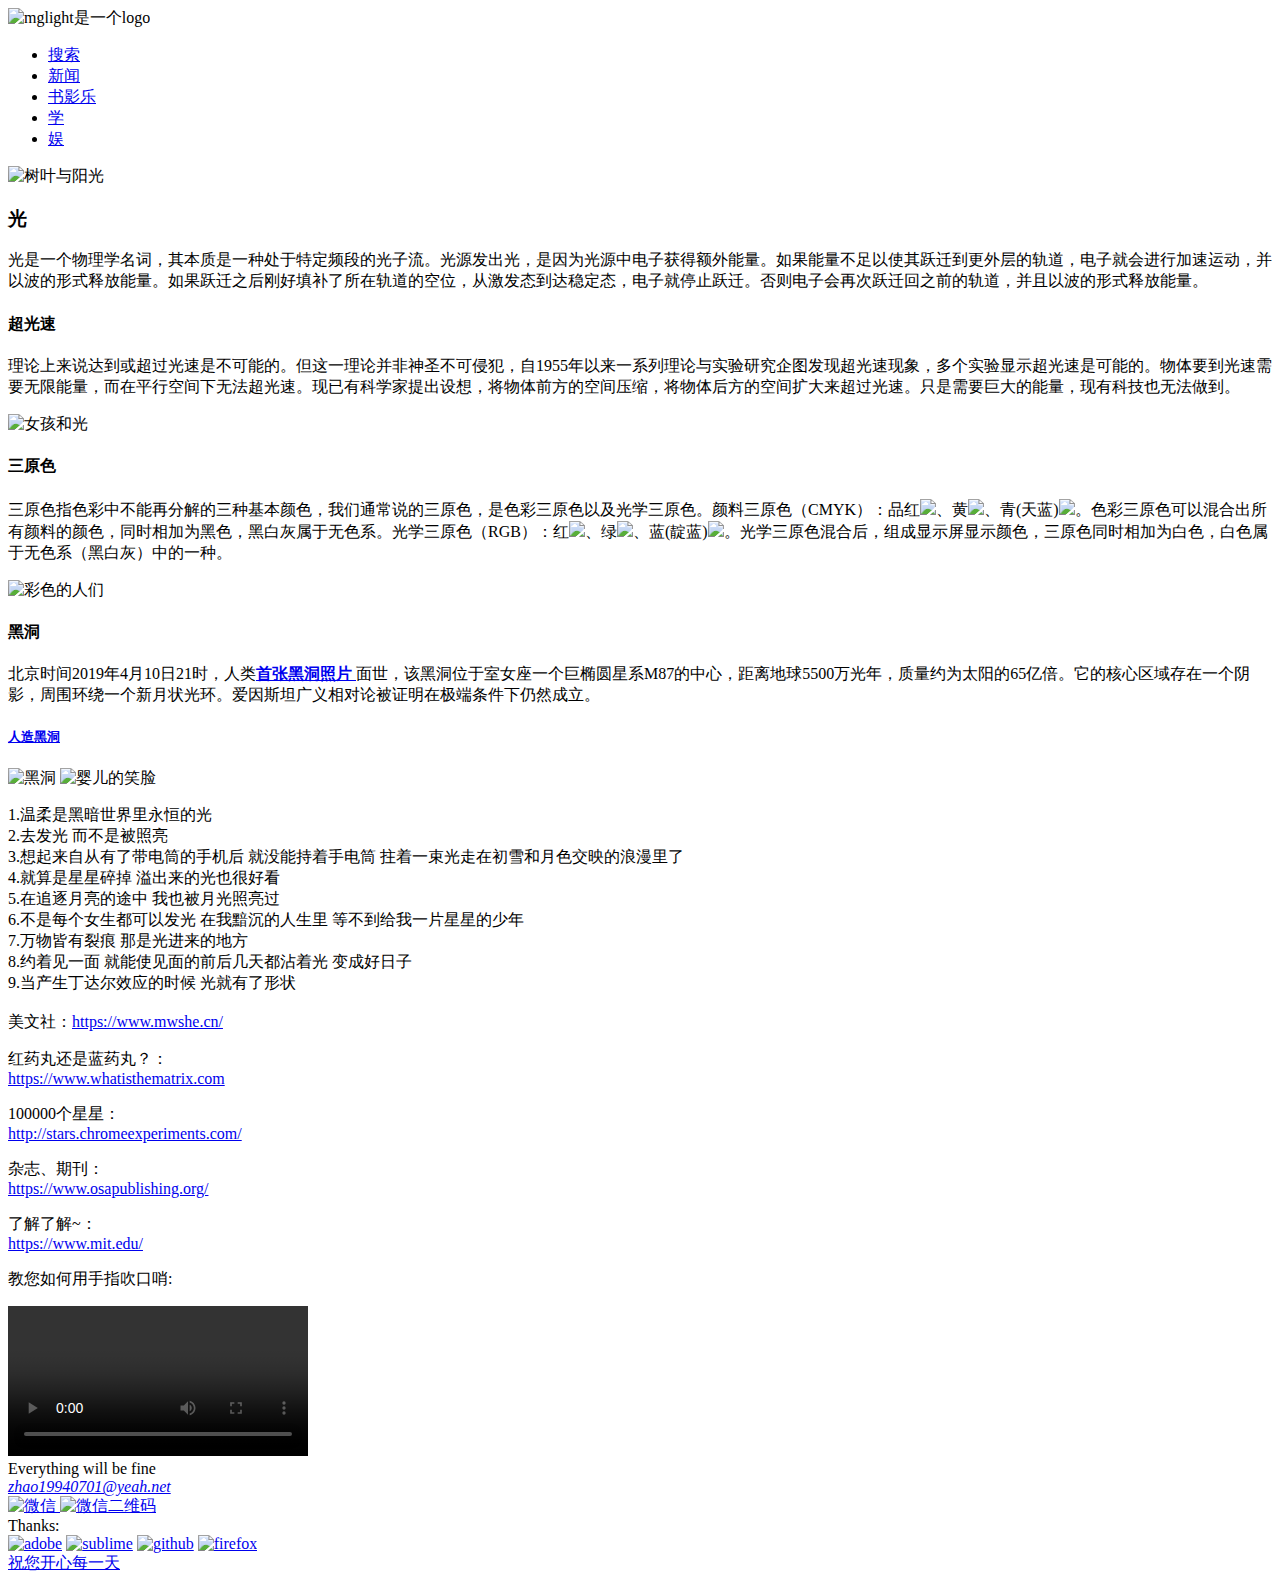
==== commit 4d400cfb: "Update index.html" ====
--- a/index.html
+++ b/index.html
@@ -17,6 +17,9 @@
 	          <img src="images/mglight.svg" alt="mglight是一个logo">
 	   </div> 
 	   <nav>
+		<div class="welcome">
+	          
+	        </div>		
 		    <ul>
 			   <li><a href="https://www.baidu.com/" target="_blank">搜索</a></li><!--
 			   --><li><a href="https://www.sina.com.cn/" target="_blank">新闻</a></li><!--
@@ -130,6 +133,6 @@
 		</div>
 	  </div>
     </footer>
-    <!--<script src="scripts/main.js"></script> -->
+    <script src="scripts/main.js"></script>
 </body>
-</html>+</html>
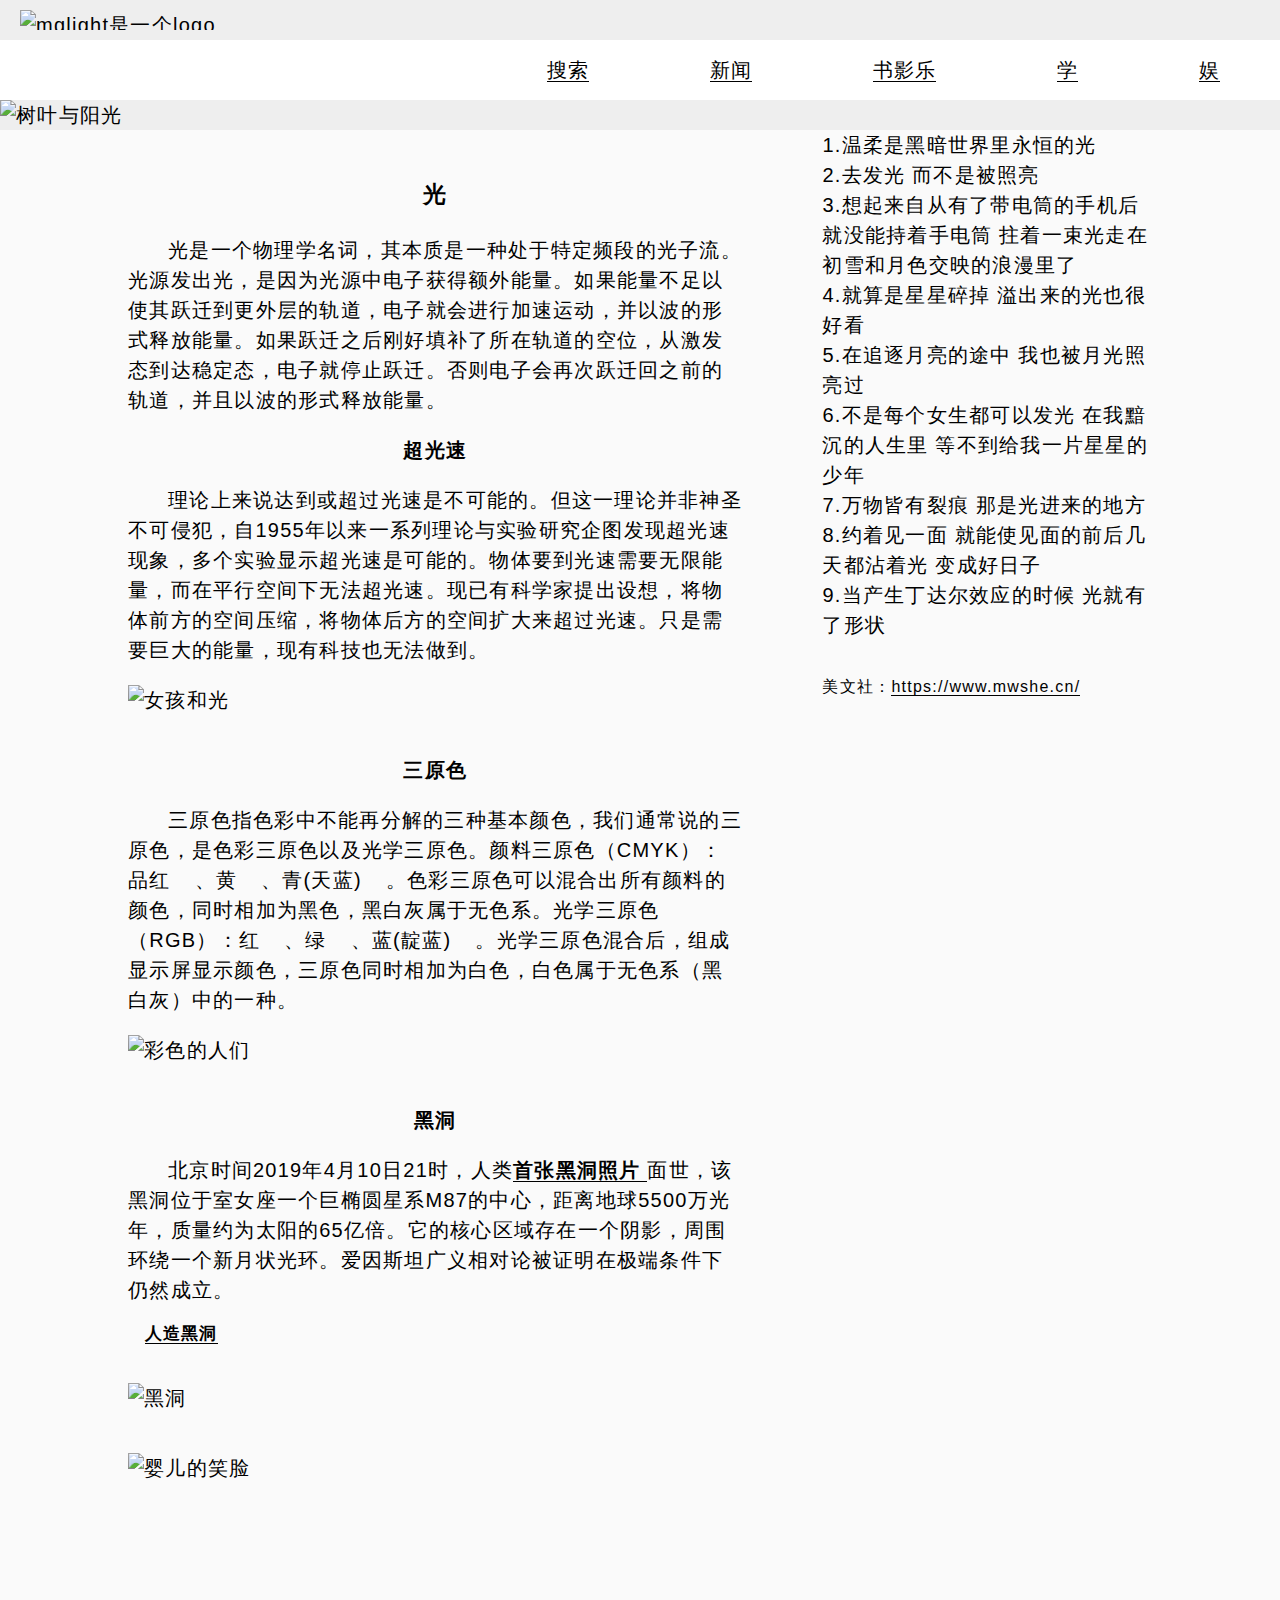
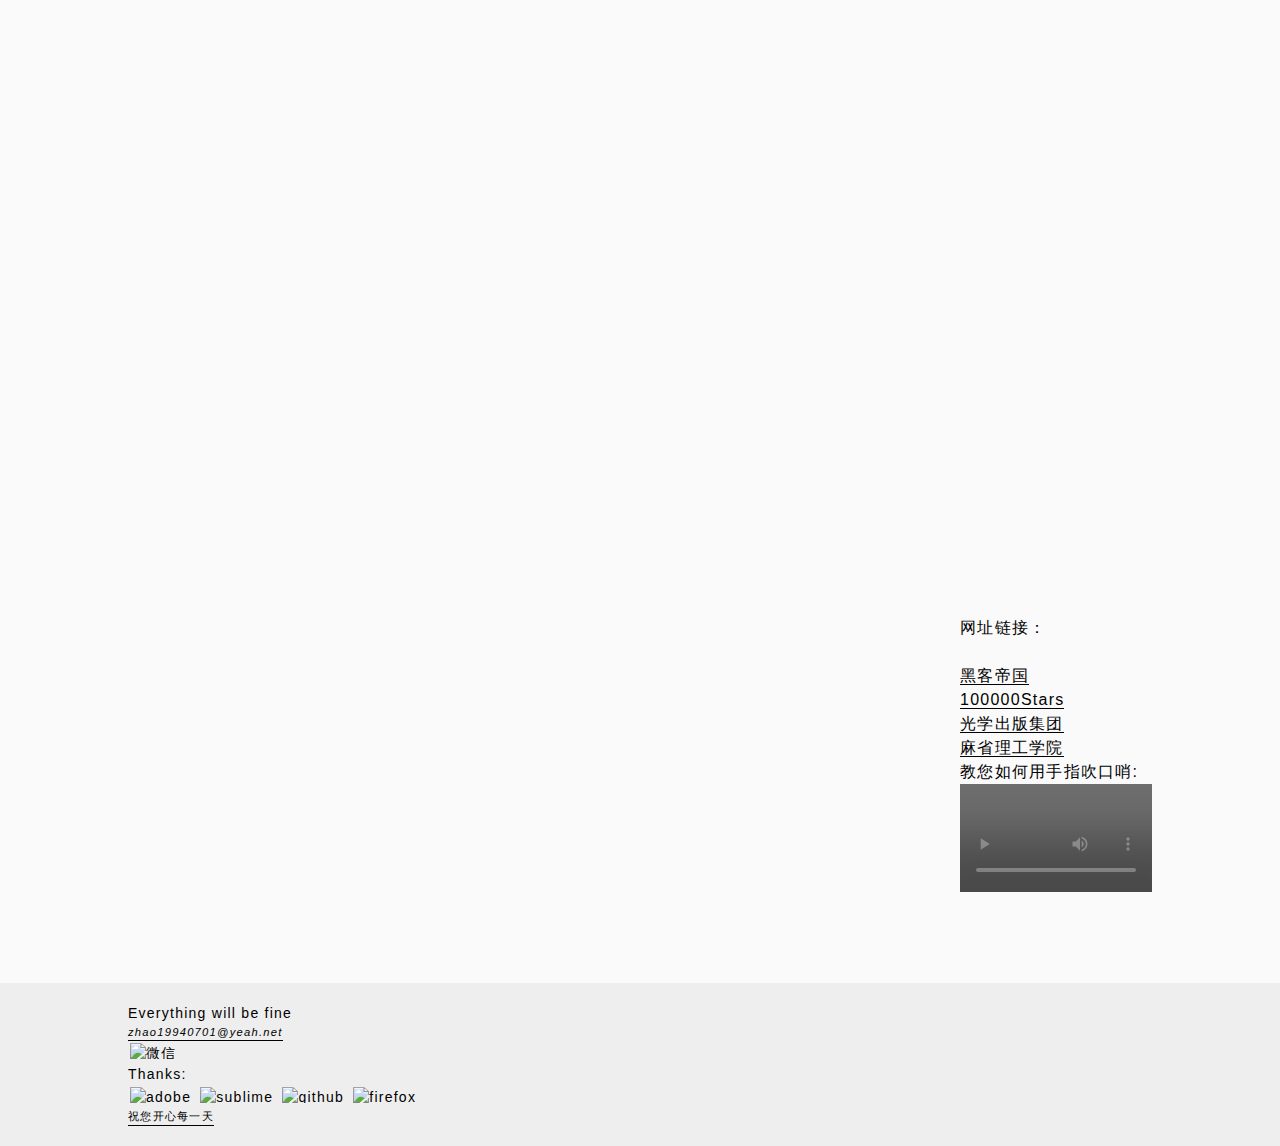
==== commit 2af63ab9: "Update index.html" ====
--- a/index.html
+++ b/index.html
@@ -17,9 +17,7 @@
 	          <img src="images/mglight.svg" alt="mglight是一个logo">
 	   </div> 
 	   <nav>
-		<div class="welcome">
-	          
-	        </div>		
+		<div class="welcome"></div>		
 		    <ul>
 			   <li><a href="https://www.baidu.com/" target="_blank">搜索</a></li><!--
 			   --><li><a href="https://www.sina.com.cn/" target="_blank">新闻</a></li><!--
@@ -94,10 +92,10 @@
 	   		</p>
 	   	</div>
 	   	<div class="sidebar">
-	   	 <p>红药丸还是蓝药丸？：<br><a href="https://www.whatisthematrix.com" target="_blank" title="黑客帝国">https://www.whatisthematrix.com</a></p>
-	   	 <p>100000个星星：<br><a href="http://stars.chromeexperiments.com/" target="_blank" title="谷歌太空地图">http://stars.chromeexperiments.com/</a></p>
-	   	 <p>杂志、期刊：<br><a href="https://www.osapublishing.org/" target="_blank" title="光学出版集团">https://www.osapublishing.org/</a></p>
-	   	 <p>了解了解~：<br><a href="https://www.mit.edu/" target="_blank" title="麻省理工学院">https://www.mit.edu/</a></p>
+	   	 <p>网址链接：<br><br><a href="https://www.whatisthematrix.com" target="_blank" title="黑客帝国">黑客帝国</a><br>
+	   	 <a href="http://stars.chromeexperiments.com/" target="_blank" title="100000Stars">100000Stars</a><br>
+	   	 <a href="https://www.osapublishing.org/" target="_blank" title="光学出版集团">光学出版集团</a><br>
+	   	 <a href="https://www.mit.edu/" target="_blank" title="麻省理工学院">麻省理工学院</a></p>
 	   	 <div>
 		   <p>教您如何用手指吹口哨:</p>
 			       <video controls preload="auto">
--- a/styles/style.css
+++ b/styles/style.css
@@ -0,0 +1,197 @@
+@charset "utf-8";
+/* CSS Document */
+
+* {
+    box-sizing: border-box;
+    padding: 0;
+    margin: 0;
+}
+html {
+	font: 10px/1.5 微软雅黑, Tahoma, sans-serif;
+	background-color: #fafafa;
+}
+body {
+    min-width: 360px;
+    max-width: 1920px;
+    font-size: 1.6em;
+    letter-spacing: 1px;
+}
+a {
+    border-bottom: 1px solid black;
+}
+a:link {
+    color: inherit;
+    text-decoration: none;
+}
+a:visited {
+    color: inherit;
+}
+a:focus {
+    outline: none;
+    background-color: #ccc;
+    border-radius: 2px;
+}
+a:hover {
+    color: deepskyblue;
+    border-color: deepskyblue;
+}
+a:active {
+    background-color: pink;
+}
+picture,
+img {
+    display: flex;
+}
+header {
+    background-color: #eee;
+} 
+header .logo {
+    padding: .5em 1em;
+}
+header .logo img {
+    height: 1em;
+}
+header nav {
+    padding: .75em 0;
+    background-color: #fff;
+    display: flex;
+}
+header nav .welcome {
+    padding-left: 5em;
+}
+header nav ul {
+    list-style-type: none;
+    display: flex;
+    flex-flow: row wrap;
+    align-items: center;
+    justify-content: space-around;
+    width: 62%;
+    margin-left: auto;
+}
+header picture img {
+    width: 100%;
+}
+main {
+    max-width: 375px;
+    margin: 0 auto;
+    padding: 0 1em;
+}
+section {
+    margin-bottom: 6em;
+}
+section p {
+    text-indent: 2em;
+}
+section h3 {
+    text-align: center;
+    padding: 2em 0 1em 0;
+}
+section h4 {
+    text-align: center;
+    padding: 1em 0;
+}
+section img {
+    width: 100%;
+    margin: 1em 0;
+}
+section .color p img {
+    width: 1em;
+    height: 1em;
+    margin: 0 2px;
+    display: inline-block;
+}
+section .hole h5 {
+    padding: 1em;
+}  
+aside .poem {
+    margin-bottom: 5em;
+}
+aside .poem span {
+    font-size: .8em;
+}
+aside .sidebar {
+    font-size: .8em;
+    margin-top: 1em;
+}
+aside .sidebar div {
+    width: 12em;
+}  
+aside video {
+    width: 12em;
+    height: 6.75em;
+    opacity: .7;
+} 
+aside video:hover {
+    opacity: 1;
+}
+footer {
+	font-size: .7em;
+    padding: 1.4em;
+    margin-top: 6em;
+    background-color: #eee;
+}
+.footers {
+    max-width: 1024px;
+    margin: 0 auto;
+}
+footer img {
+    height: 1.1em;
+}
+footer a {
+    display: inline-block;
+    padding: 2px;
+    border: 0;
+}
+.contact address,
+.end {
+    font-size: .8em;
+}
+.contact address a,
+.end a {
+    padding: 0;
+    border-bottom: 1px solid black;
+}
+.contact address a:hover,
+.end a:hover {
+    border-color: deepskyblue;
+}
+.contact img.QR-code {
+	display: none;
+}
+.contact a:hover .WeChat {
+	display: none;
+}
+.contact a:hover .QR-code {  
+	display: flex;
+}
+.Thanks a:hover img {
+    transform: scale(1.1);
+}
+@media screen and (min-width: 768px) {
+    body {
+        font-size: 2em;
+        letter-spacing: 1.25px;
+    }
+    main {
+        max-width: 712px;
+    }
+}
+@media screen and (min-width: 1024px) {
+    main {
+        max-width: 1064px;
+        display: grid;
+        grid-template-columns: 3fr 2fr;
+    }
+    aside {
+        display: flex;
+        flex-flow: column wrap;
+        align-items: flex-end;
+        justify-content: flex-end;
+    }
+    .poem {
+        padding: 0 0 70em 4em;
+    }
+    .sidebar div {
+        margin-left: auto;
+    }
+}
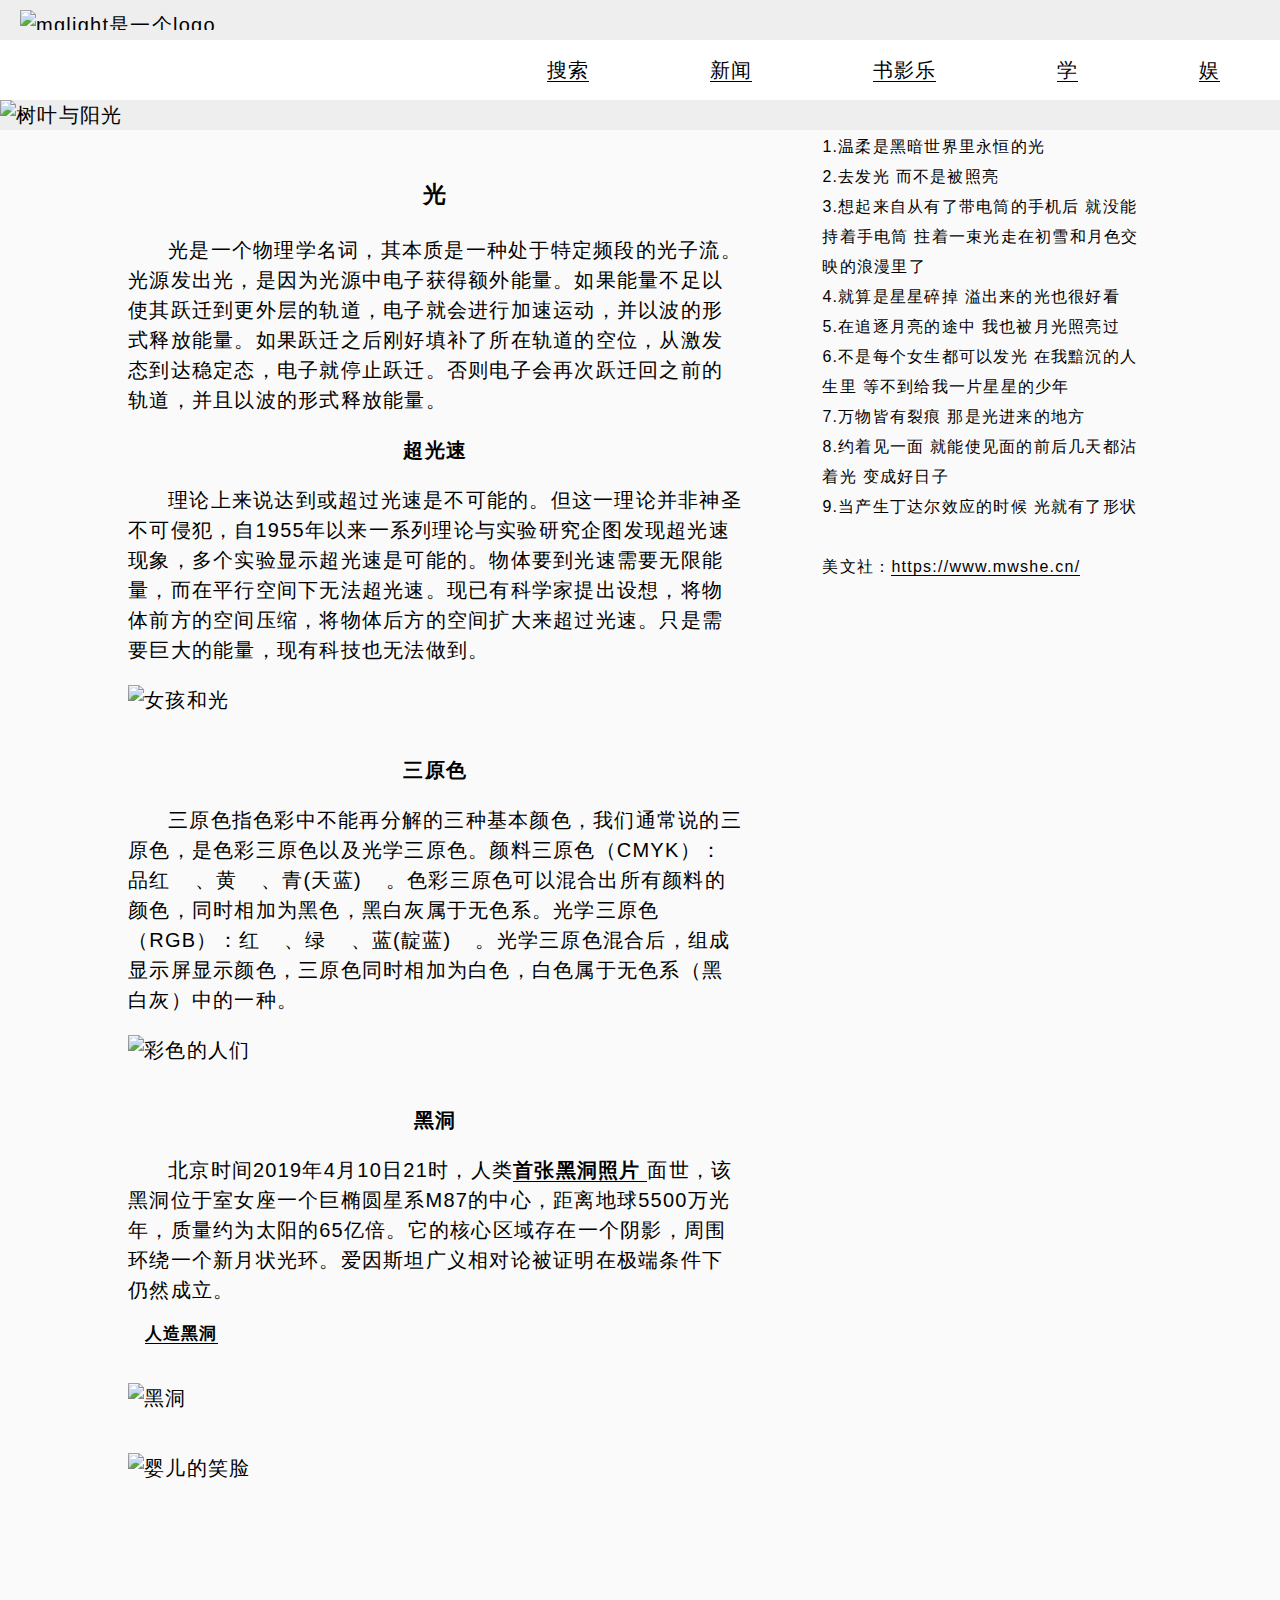
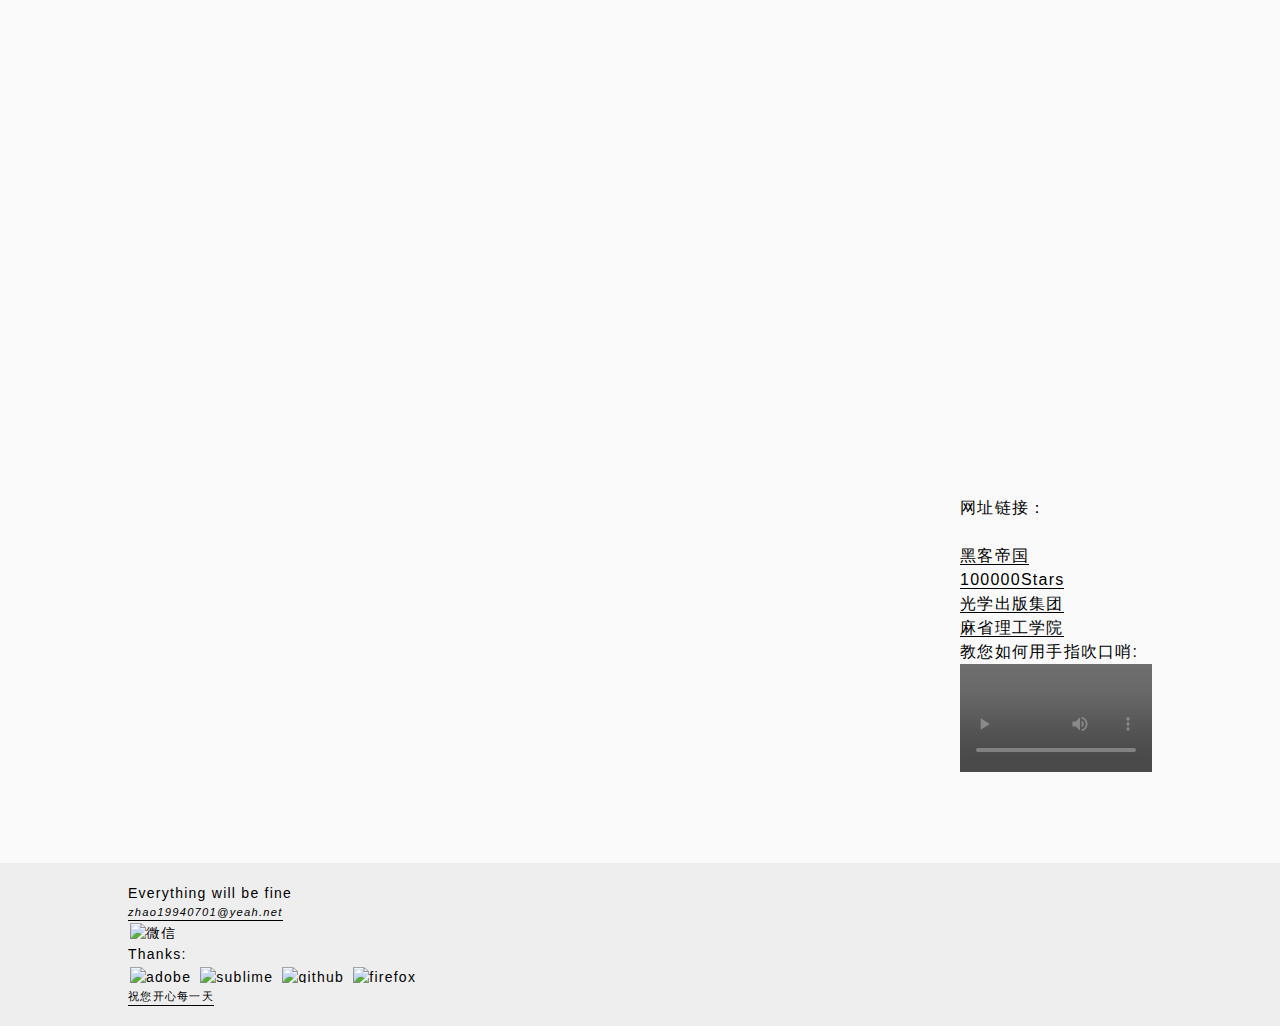
==== commit 84d3328d: "Update index.html" ====
--- a/index.html
+++ b/index.html
@@ -9,6 +9,7 @@
   <link rel="stylesheet" href="styles/style.css">
   <link rel="icon" href="favicon.ico" type="image/x-icon">
 <title>mglight</title>
+<script src="scripts/main.js" defer></script>
 </head>
 
 <body>
@@ -17,7 +18,7 @@
 	          <img src="images/mglight.svg" alt="mglight是一个logo">
 	   </div> 
 	   <nav>
-		<div class="welcome"></div>		
+			
 		    <ul>
 			   <li><a href="https://www.baidu.com/" target="_blank">搜索</a></li><!--
 			   --><li><a href="https://www.sina.com.cn/" target="_blank">新闻</a></li><!--
@@ -79,16 +80,16 @@
 	   </section> 
 	   <aside>
 	   	<div class="poem">
-	   		<p>1.温柔是黑暗世界里永恒的光<br>
-	   			2.去发光 而不是被照亮<br>
-	   			3.想起来自从有了带电筒的手机后 就没能持着手电筒 拄着一束光走在初雪和月色交映的浪漫里了<br>
-	   			4.就算是星星碎掉 溢出来的光也很好看<br>
-	   			5.在追逐月亮的途中 我也被月光照亮过<br>
-	   			6.不是每个女生都可以发光 在我黯沉的人生里 等不到给我一片星星的少年<br>
-	   			7.万物皆有裂痕 那是光进来的地方<br>
-	   			8.约着见一面 就能使见面的前后几天都沾着光 变成好日子<br>
-	   			9.当产生丁达尔效应的时候 光就有了形状<br><br>
-	   			<span>美文社：<a href="https://www.mwshe.cn/" target="_blank" title="美文社">https://www.mwshe.cn/</a></span>
+	   		<p><span class="sentence1">1.温柔是黑暗世界里永恒的光</span><br>
+	   			<span class="sentence2">2.去发光 而不是被照亮</span><br>
+	   			<span class="sentence3">3.想起来自从有了带电筒的手机后 就没能持着手电筒 拄着一束光走在初雪和月色交映的浪漫里了</span><br>
+	   			<span class="sentence4">4.就算是星星碎掉 溢出来的光也很好看</span><br>
+	   			<span class="sentence5">5.在追逐月亮的途中 我也被月光照亮过</span><br>
+	   			<span class="sentence6">6.不是每个女生都可以发光 在我黯沉的人生里 等不到给我一片星星的少年</span><br>
+	   			<span class="sentence7">7.万物皆有裂痕 那是光进来的地方</span><br>
+	   			<span class="sentence8">8.约着见一面 就能使见面的前后几天都沾着光 变成好日子</span><br>
+	   			<span class="sentence9">9.当产生丁达尔效应的时候 光就有了形状</span><br><br>
+	   			<span class="mwshe">美文社：<a href="https://www.mwshe.cn/" target="_blank" title="美文社">https://www.mwshe.cn/</a></span>
 	   		</p>
 	   	</div>
 	   	<div class="sidebar">
@@ -131,6 +132,5 @@
 		</div>
 	  </div>
     </footer>
-    <script src="scripts/main.js"></script>
 </body>
 </html>
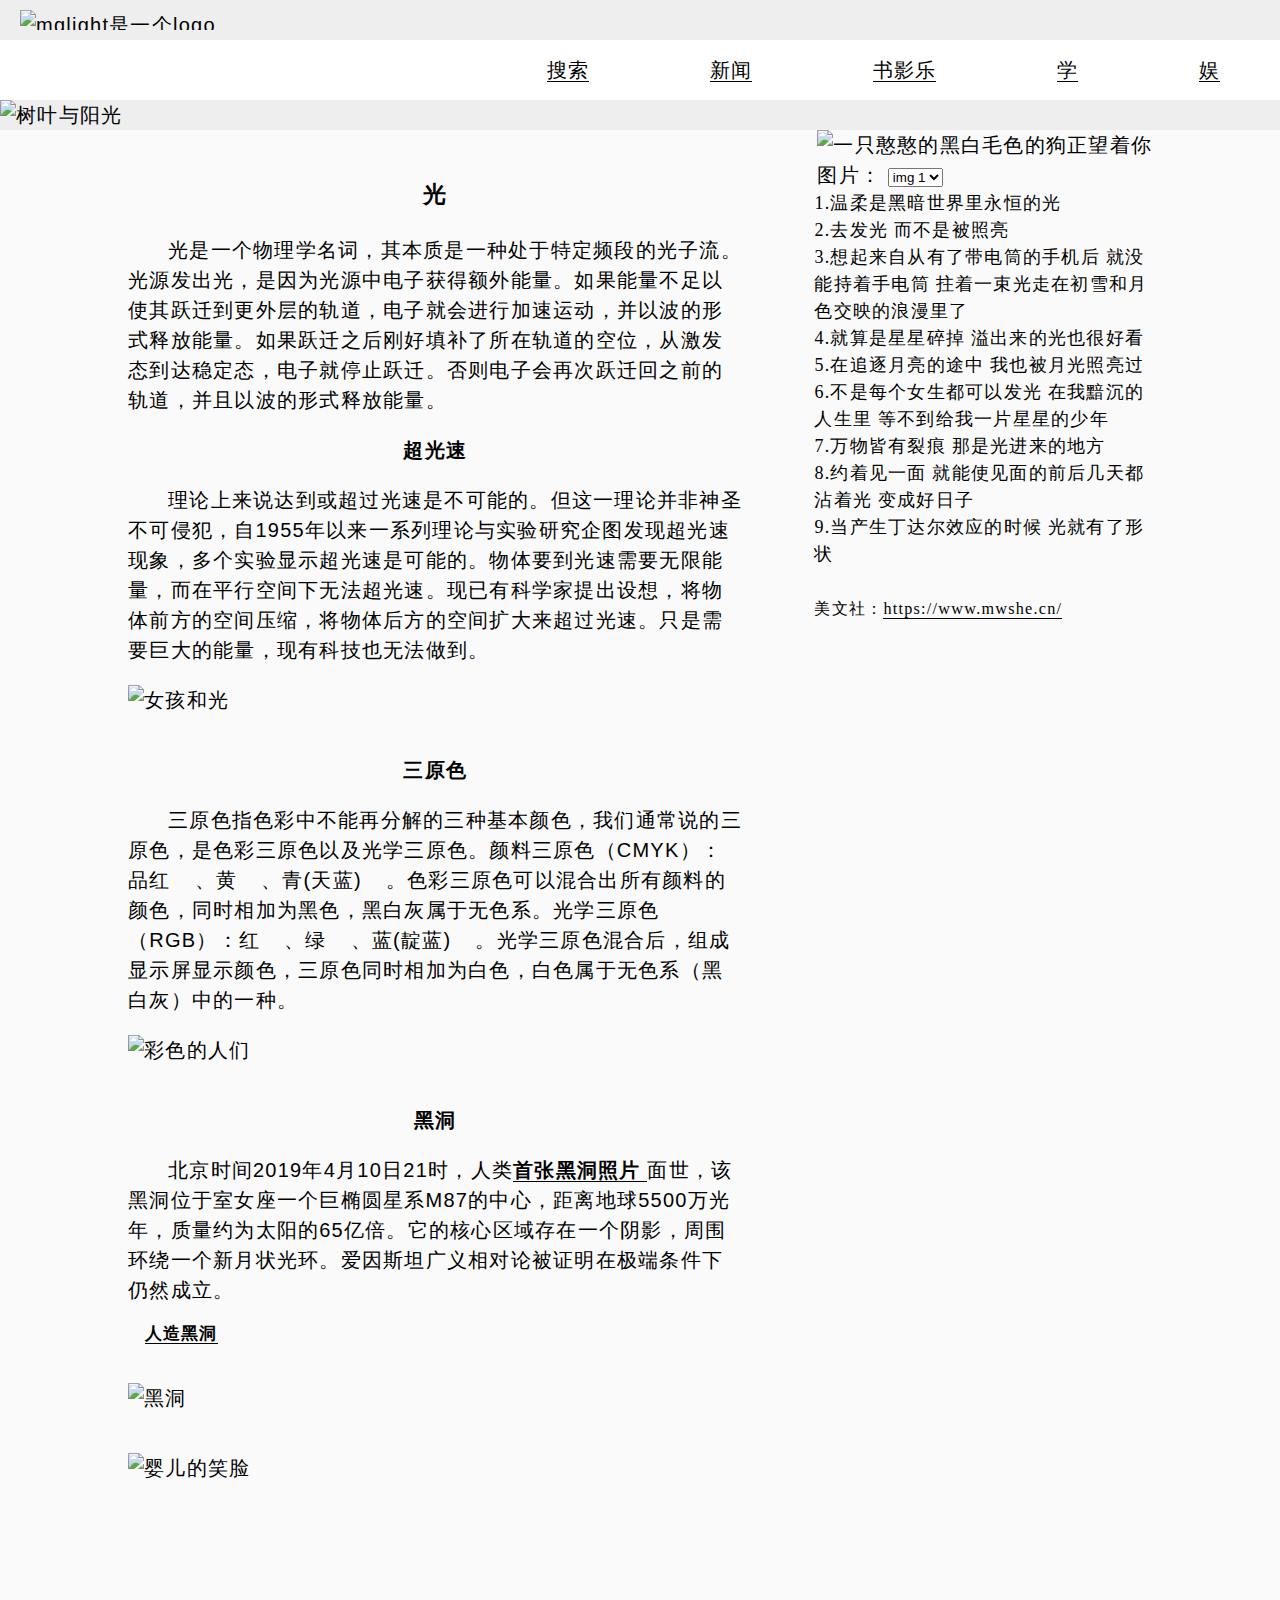
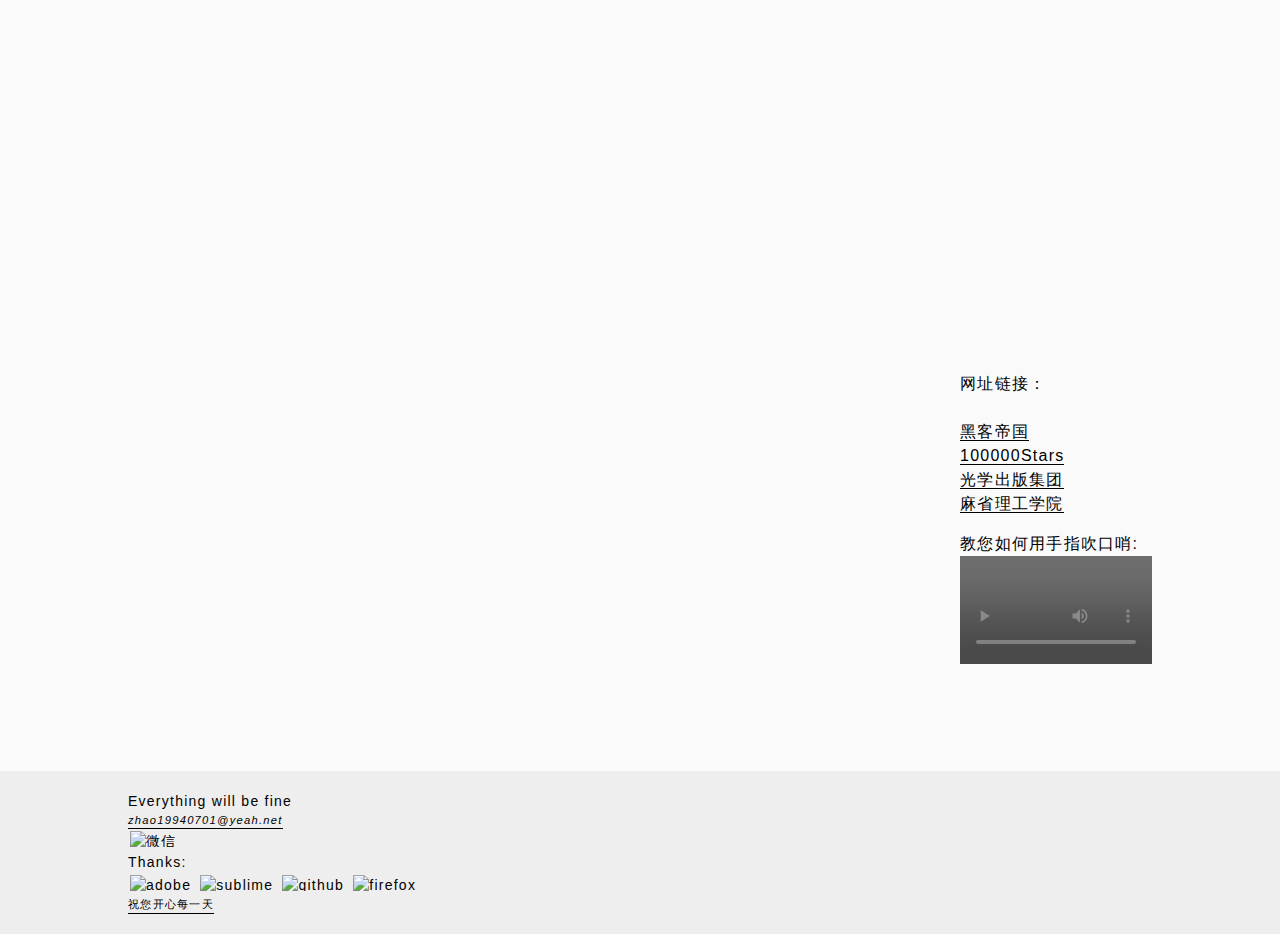
==== commit c9dd5468: "Update index.html" ====
--- a/index.html
+++ b/index.html
@@ -79,6 +79,19 @@
 	   </article>
 	   </section> 
 	   <aside>
+		   <div class="watchthese">
+	   		<div class="watchtheseok">
+	   			<img src="images/狗狗2aa.webp" alt="一只憨憨的黑白毛色的狗正望着你" title="https://unsplash.com/photos/-XW35nYkRnk?utm_source=unsplash&utm_medium=referral&utm_content=creditShareLink">
+	   		</div>
+	   		<label for="choose">图片：</label>
+	   		  <select id="choose">
+	   		  	<option value="a">img 1</option>
+	   		  	<option value="b">img 2</option>
+	   		  	<option value="c">img 3</option>
+	   		  	<option value="d">img 4</option>
+	   		  	<option value="e">--</option>
+	   		  </select>
+	   	</div>
 	   	<div class="poem">
 	   		<p><span class="sentence1">1.温柔是黑暗世界里永恒的光</span><br>
 	   			<span class="sentence2">2.去发光 而不是被照亮</span><br>
--- a/styles/style.css
+++ b/styles/style.css
@@ -7,7 +7,7 @@
     margin: 0;
 }
 html {
-	font: 10px/1.5 微软雅黑, Tahoma, sans-serif;
+	font: 10px/1.5 微软雅黑, 幼圆, Tahoma, sans-serif;
 	background-color: #fafafa;
 }
 body {
@@ -54,10 +54,6 @@
 header nav {
     padding: .75em 0;
     background-color: #fff;
-    display: flex;
-}
-header nav .welcome {
-    padding-left: 5em;
 }
 header nav ul {
     list-style-type: none;
@@ -70,6 +66,7 @@
 }
 header picture img {
     width: 100%;
+    height: 100%;
 }
 main {
     max-width: 375px;
@@ -92,6 +89,7 @@
 }
 section img {
     width: 100%;
+    height: 100%;
     margin: 1em 0;
 }
 section .color p img {
@@ -105,13 +103,18 @@
 }  
 aside .poem {
     margin-bottom: 5em;
-}
-aside .poem span {
-    font-size: .8em;
+    font-family: 幼圆;
+    font-size: .9em;
+}
+aside .poem span.mwshe {
+    font-size: .9em;
 }
 aside .sidebar {
     font-size: .8em;
-    margin-top: 1em;
+    margin-bottom: 1em;
+}
+aside .sidebar>p {
+    margin-bottom: 1em;
 }
 aside .sidebar div {
     width: 12em;
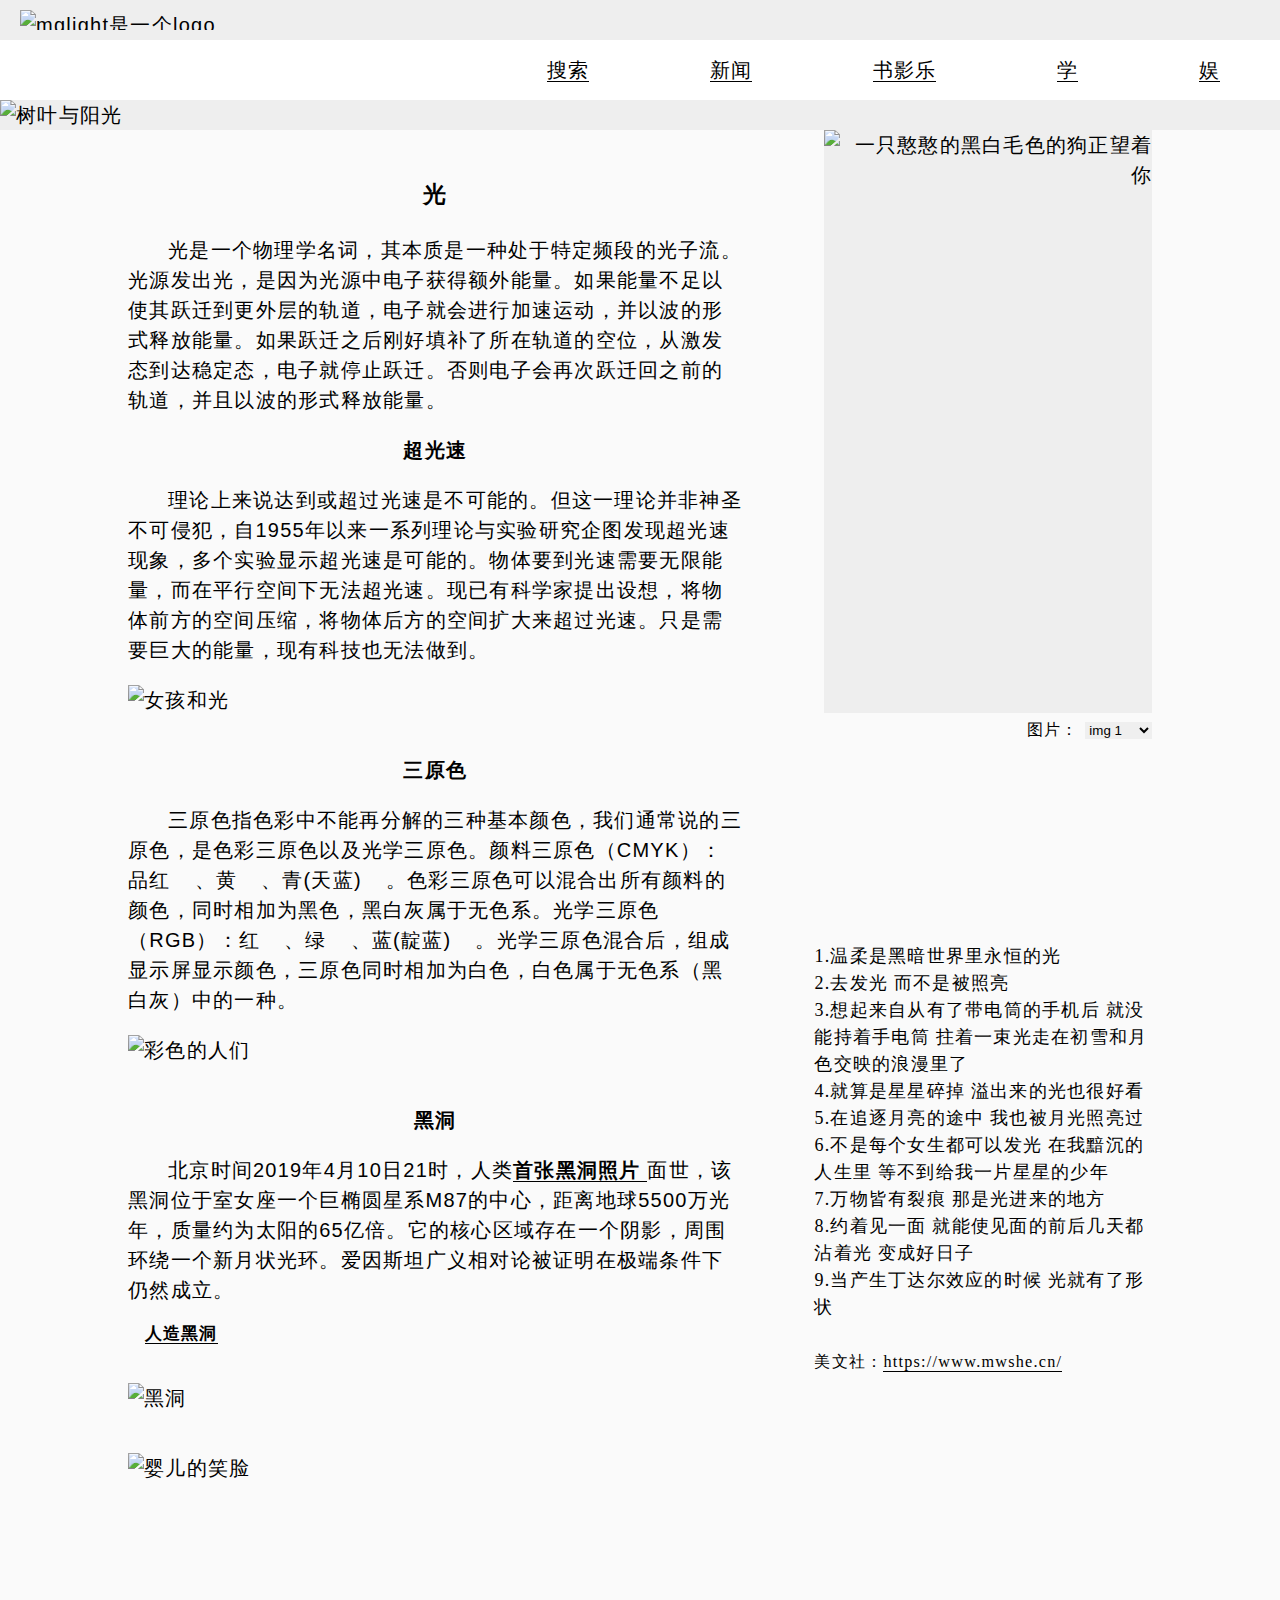
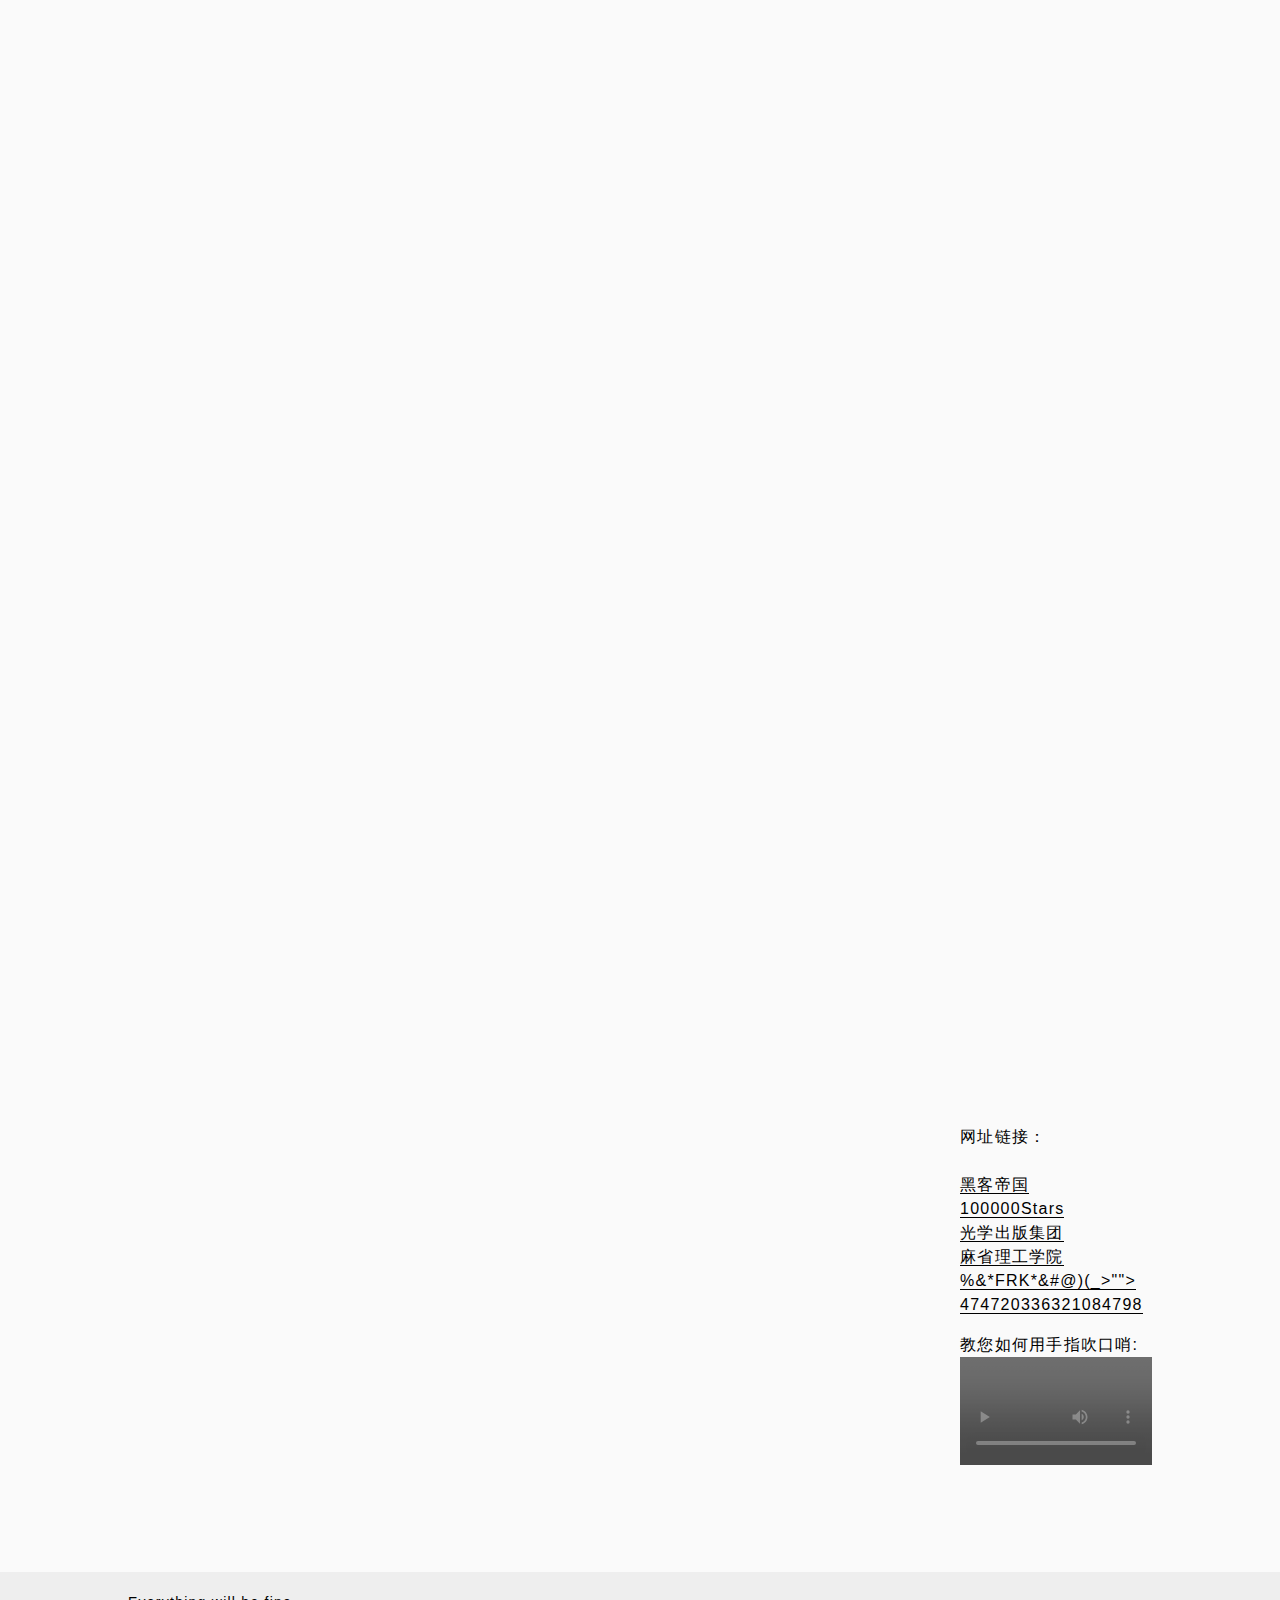
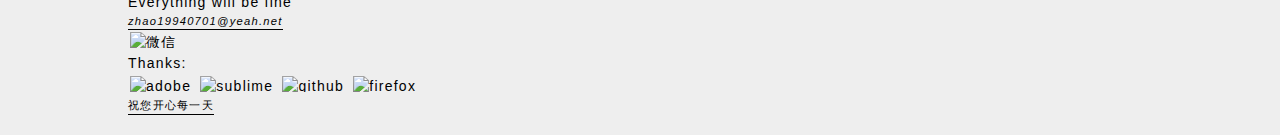
==== commit 3e395263: "Update index.html" ====
--- a/index.html
+++ b/index.html
@@ -20,11 +20,11 @@
 	   <nav>
 			
 		    <ul>
-			   <li><a href="https://www.baidu.com/" target="_blank">搜索</a></li><!--
-			   --><li><a href="https://www.sina.com.cn/" target="_blank">新闻</a></li><!--
-			   --><li><a href="https://www.douban.com/" target="_blank">书影乐</a></li><!--
-			   --><li><a href="https://www.tsinghua.edu.cn/" target="_blank">学</a></li><!--
-			   --><li><a href="https://www.douyu.com/directory/all" target="_blank">娱</a></li>
+			   <li><a href="https://www.baidu.com/" target="_blank">搜索<div class="x xiahx1"><div></div></div></a></li><!--
+			   --><li><a href="https://www.sina.com.cn/" target="_blank">新闻<div class="x xiahx1"><div></div></div></a></li><!--
+			   --><li><a href="https://www.douban.com/" target="_blank">书影乐<div class="x xiahx2"><div></div></div></a></li><!--
+			   --><li><a href="https://www.tsinghua.edu.cn/" target="_blank">学<div class="x xiahx3"><div></div></div></a></li><!--
+			   --><li><a href="https://www.douyu.com/directory/all" target="_blank">娱<div class="x xiahx3"><div></div></div></a></li>
 		    </ul>	   
 	   </nav>       
 		        <picture>
@@ -109,11 +109,13 @@
 	   	 <p>网址链接：<br><br><a href="https://www.whatisthematrix.com" target="_blank" title="黑客帝国">黑客帝国</a><br>
 	   	 <a href="http://stars.chromeexperiments.com/" target="_blank" title="100000Stars">100000Stars</a><br>
 	   	 <a href="https://www.osapublishing.org/" target="_blank" title="光学出版集团">光学出版集团</a><br>
-	   	 <a href="https://www.mit.edu/" target="_blank" title="麻省理工学院">麻省理工学院</a></p>
+	   	 <a href="https://www.mit.edu/" target="_blank" title="麻省理工学院">麻省理工学院</a><br>
+	         <a href="two_app/太空大战.html" target="_blank" title="太空大战">%&*FRK*&#@)(_>""></a><br>
+	   	 <a href="two_app/indexedDB应用.html" target="_blank" title="日记">474720336321084798</a></p>
 	   	 <div>
 		   <p>教您如何用手指吹口哨:</p>
 			       <video controls preload="auto">
-		           <source src="images/吹口哨.mp4" type="video/mp4"> 
+		            
 		         </video>
 		   </div>
 		 </div>
--- a/styles/style.css
+++ b/styles/style.css
@@ -101,6 +101,29 @@
 section .hole h5 {
     padding: 1em;
 }  
+aside .watchthese {
+    margin-bottom: 10em;
+    text-align: right;
+}
+aside .watchthese .watchtheseok {
+    min-width: 328px;
+    min-height: 583px;
+    max-width: 382px;
+    max-height: 679px;
+    margin: 0 auto;
+    overflow: hidden;
+    background-color: #eee;
+} 
+aside .watchthese .watchtheseok img {
+    width: 100%;
+}
+aside .watchthese label {
+    font-size: .8em;
+}
+aside .watchthese select {
+   width: 5em;
+   border: 0;
+}
 aside .poem {
     margin-bottom: 5em;
     font-family: 幼圆;
@@ -178,6 +201,10 @@
     main {
         max-width: 712px;
     }
+	aside .watchthese .watchtheseok {
+        max-width: 672px;
+        max-height: 1194.7px;
+    }
 }
 @media screen and (min-width: 1024px) {
     main {
@@ -191,6 +218,10 @@
         align-items: flex-end;
         justify-content: flex-end;
     }
+	aside .watchthese .watchtheseok {
+        width: 16em;
+        height: 28.5em;
+    }
     .poem {
         padding: 0 0 70em 4em;
     }
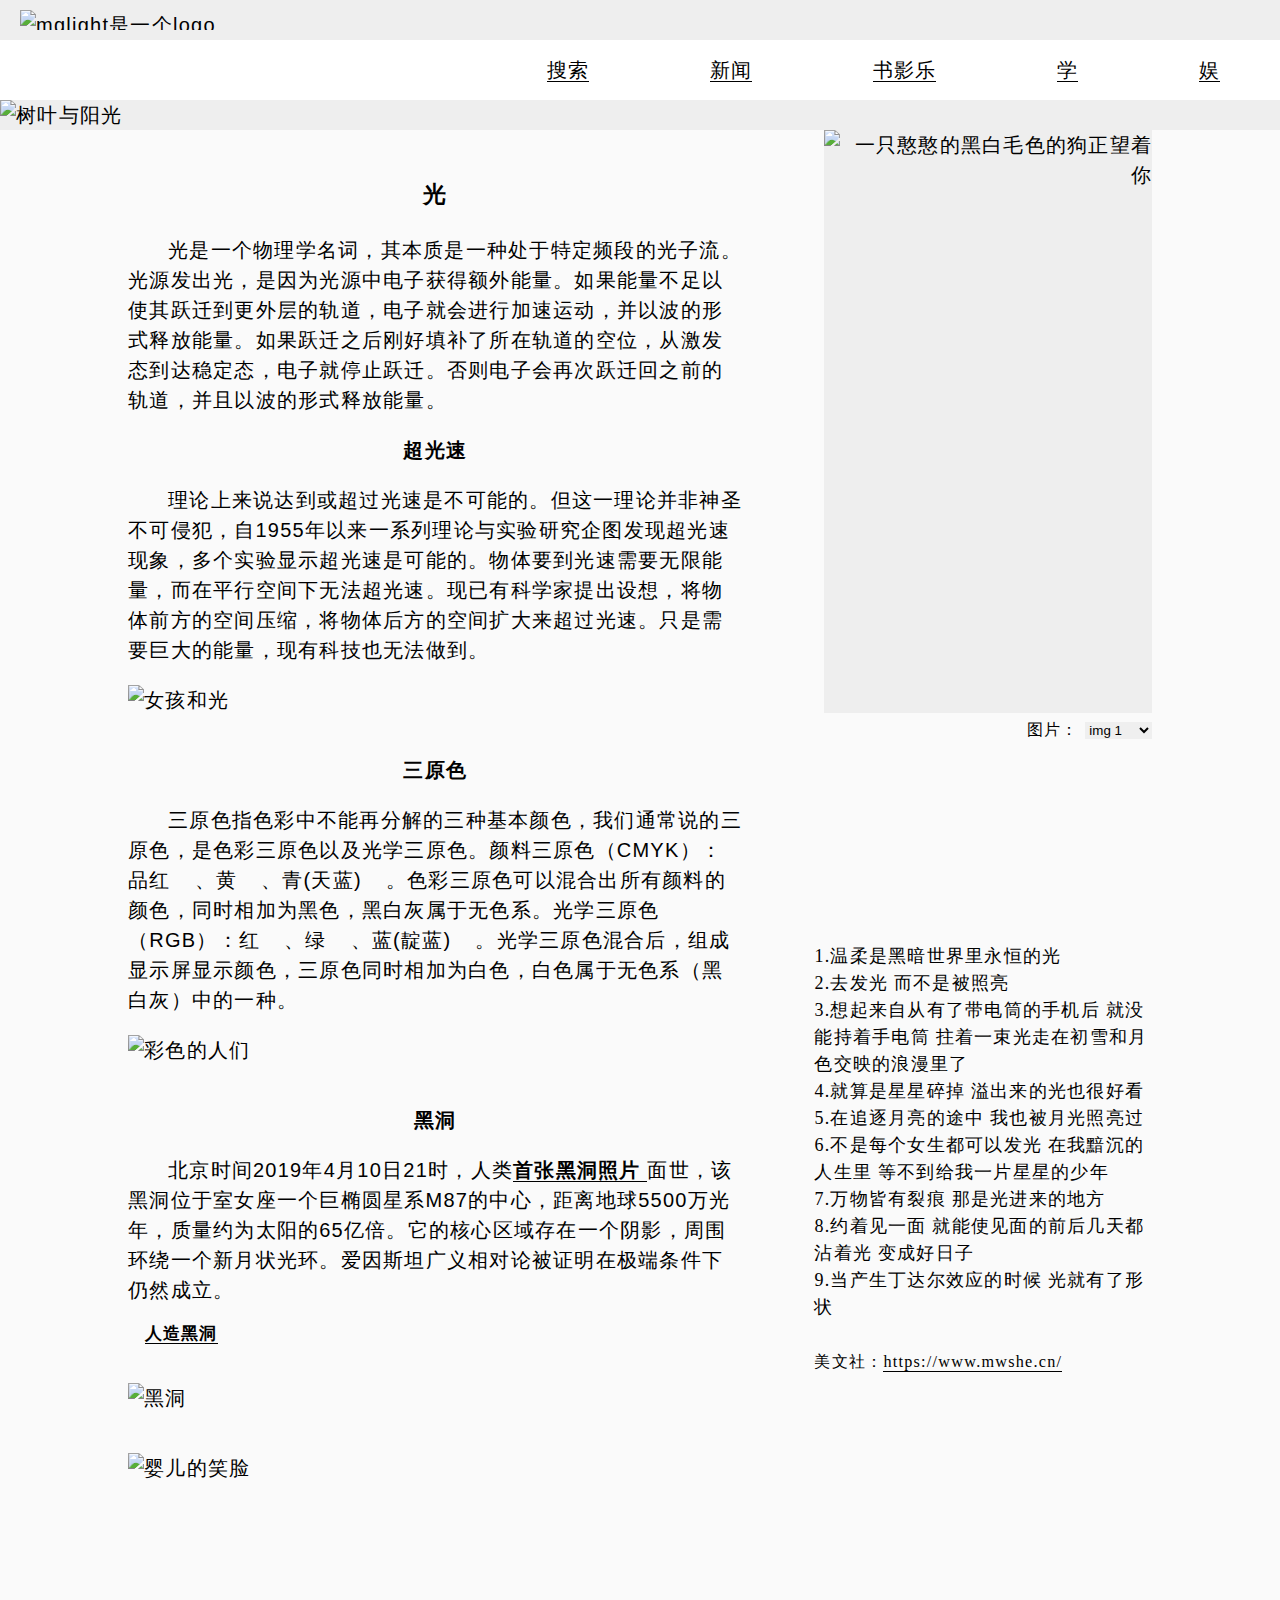
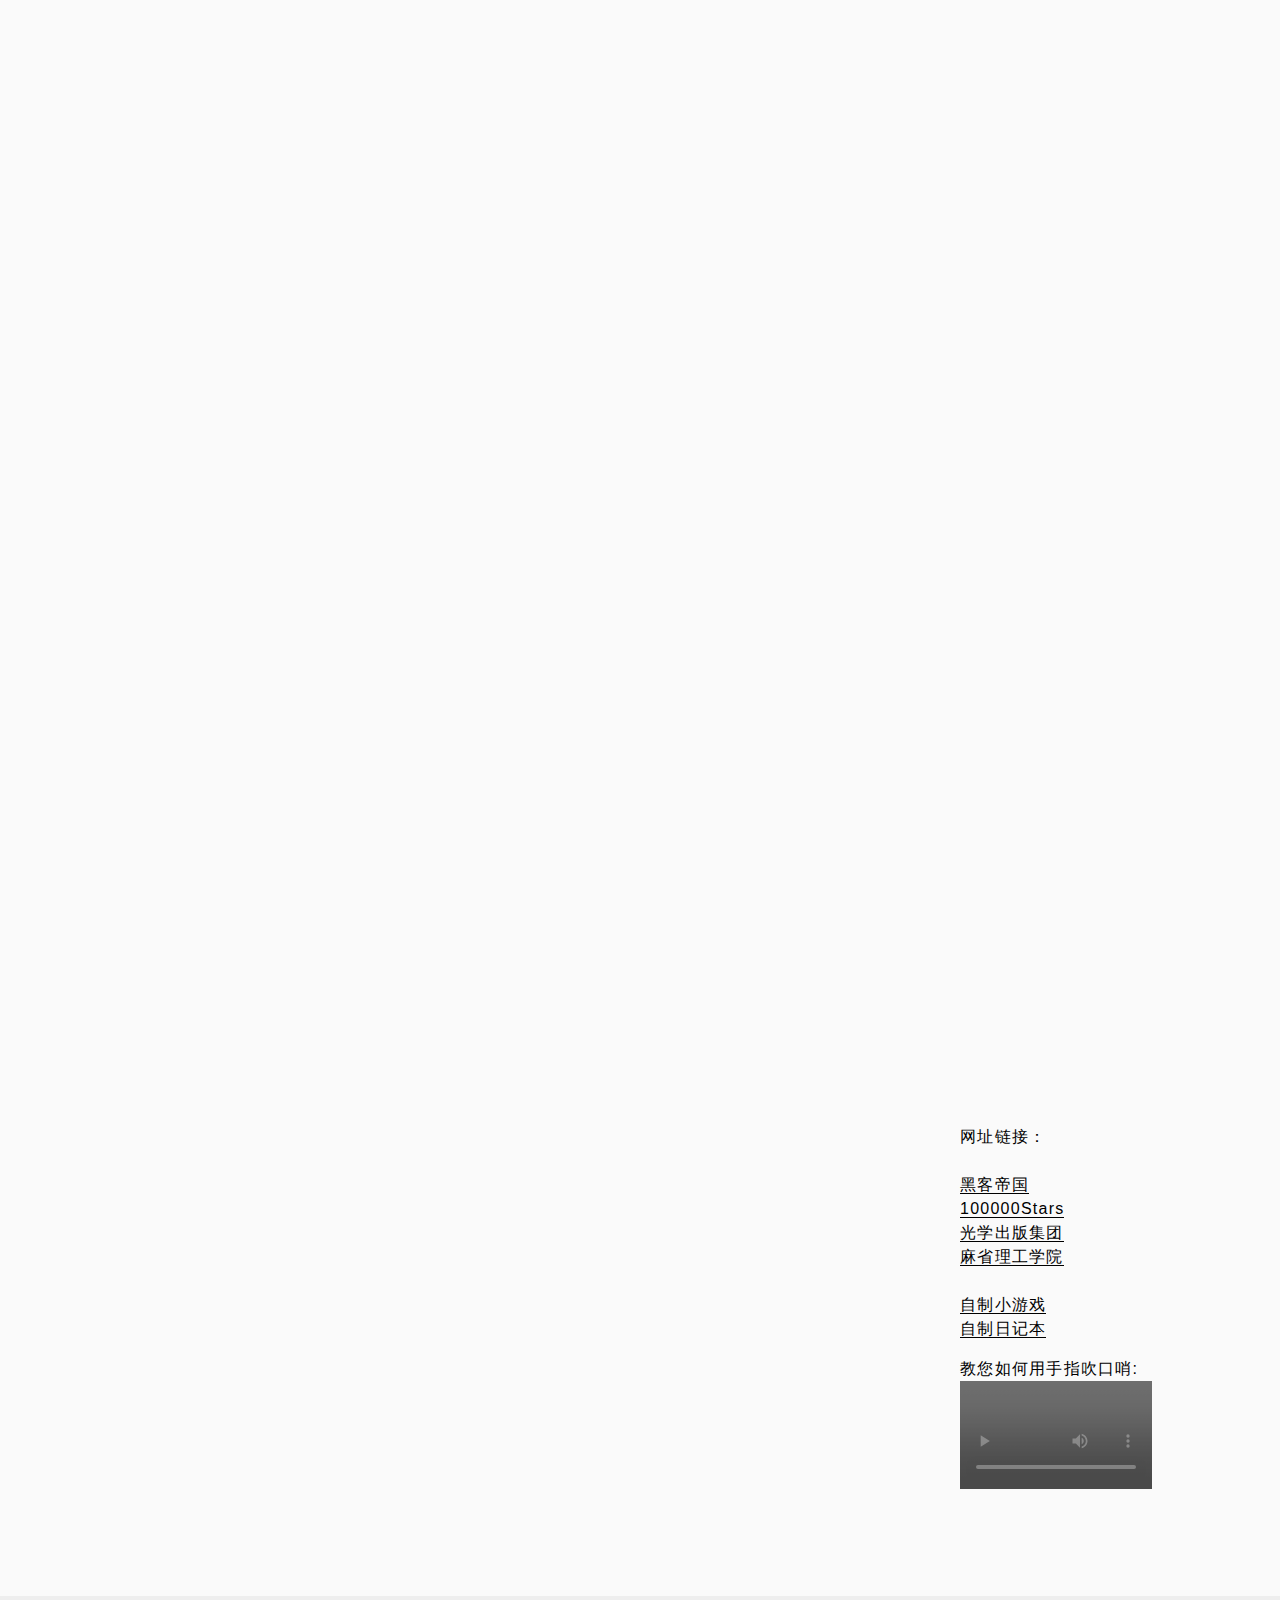
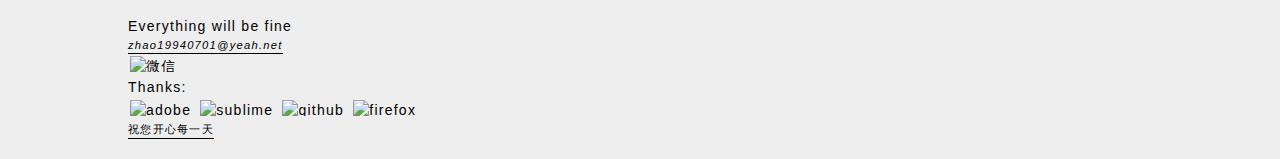
==== commit 77579670: "Update index.html" ====
--- a/index.html
+++ b/index.html
@@ -19,13 +19,27 @@
 	   </div> 
 	   <nav>
 			
-		    <ul>
-			   <li><a href="https://www.baidu.com/" target="_blank">搜索<div class="x xiahx1"><div></div></div></a></li><!--
-			   --><li><a href="https://www.sina.com.cn/" target="_blank">新闻<div class="x xiahx1"><div></div></div></a></li><!--
-			   --><li><a href="https://www.douban.com/" target="_blank">书影乐<div class="x xiahx2"><div></div></div></a></li><!--
-			   --><li><a href="https://www.tsinghua.edu.cn/" target="_blank">学<div class="x xiahx3"><div></div></div></a></li><!--
-			   --><li><a href="https://www.douyu.com/directory/all" target="_blank">娱<div class="x xiahx3"><div></div></div></a></li>
-		    </ul>	   
+		   <ul>
+			   <li><div class="web_link a"><a href="https://www.baidu.com/" target="_blank">搜索</a>
+			       <div class="underline"></div></div>
+			   </li><!--
+
+			--><li><div class="web_link b"><a href="https://www.sina.com.cn/" target="_blank">新闻</a>
+                   <div class="underline"></div></div>
+			   </li><!--
+
+			--><li><div class="web_link c"><a href="https://www.douban.com/" target="_blank">书影乐</a>
+                   <div class="underline"></div></div>
+			   </li><!--
+
+			--><li><div class="web_link d"><a href="https://www.tsinghua.edu.cn/" target="_blank">学</a>
+                   <div class="underline"></div></div>
+			   </li><!--
+
+			--><li><div class="web_link e"><a href="https://www.douyu.com/directory/all" target="_blank">娱</a>
+			       <div class="underline"></div></div>   
+			   </li>
+		    </ul>	 	   
 	   </nav>       
 		        <picture>
 		        	<source media="(min-width: 1024px)" srcset="images/树叶与阳光.webp">
@@ -109,9 +123,9 @@
 	   	 <p>网址链接：<br><br><a href="https://www.whatisthematrix.com" target="_blank" title="黑客帝国">黑客帝国</a><br>
 	   	 <a href="http://stars.chromeexperiments.com/" target="_blank" title="100000Stars">100000Stars</a><br>
 	   	 <a href="https://www.osapublishing.org/" target="_blank" title="光学出版集团">光学出版集团</a><br>
-	   	 <a href="https://www.mit.edu/" target="_blank" title="麻省理工学院">麻省理工学院</a><br>
-	         <a href="two_app/太空大战.html" target="_blank" title="太空大战">%&*FRK*&#@)(_>""></a><br>
-	   	 <a href="two_app/indexedDB应用.html" target="_blank" title="日记">474720336321084798</a></p>
+	   	 <a href="https://www.mit.edu/" target="_blank" title="麻省理工学院">麻省理工学院</a><br><br>
+	         <a href="two_app/太空大战.html" target="_blank" title="太空大战">自制小游戏</a><br>
+	   	 <a href="two_app/indexedDB应用.html" target="_blank" title="日记">自制日记本</a></p>
 	   	 <div>
 		   <p>教您如何用手指吹口哨:</p>
 			       <video controls preload="auto">
